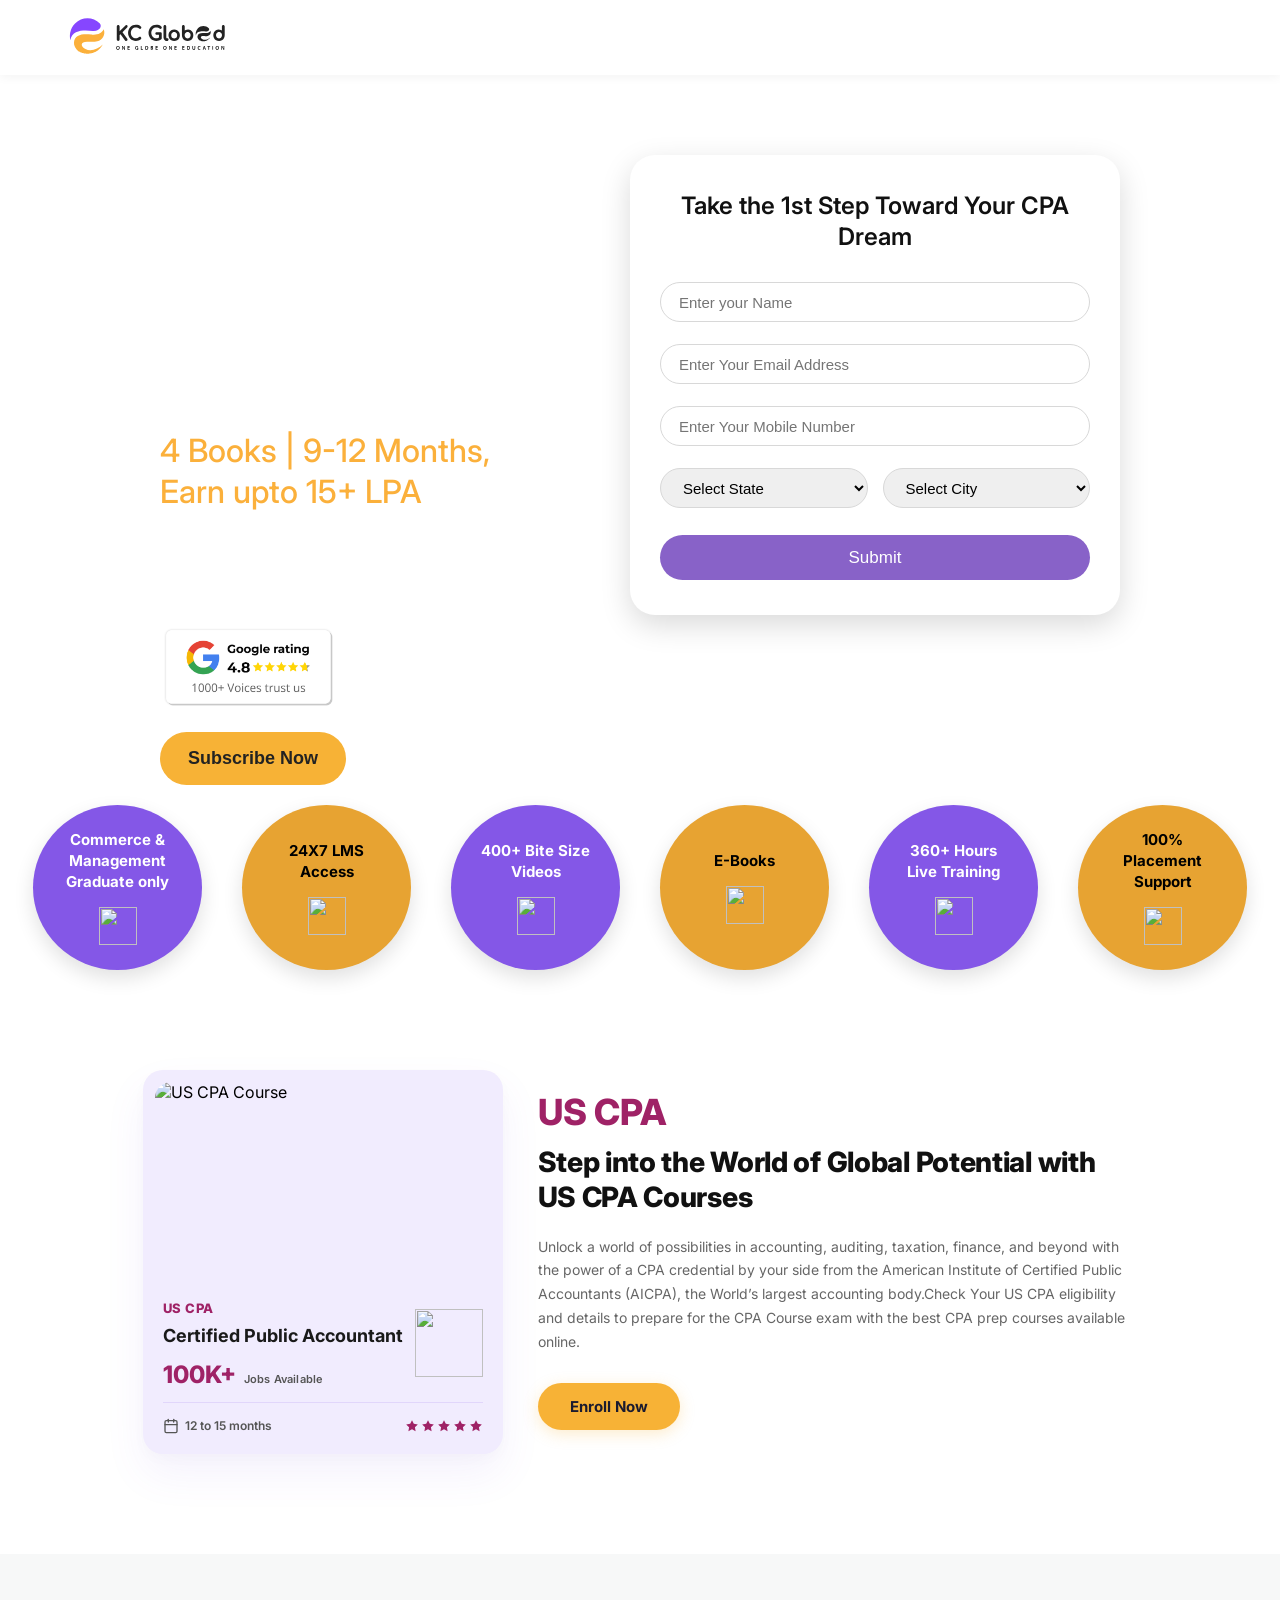
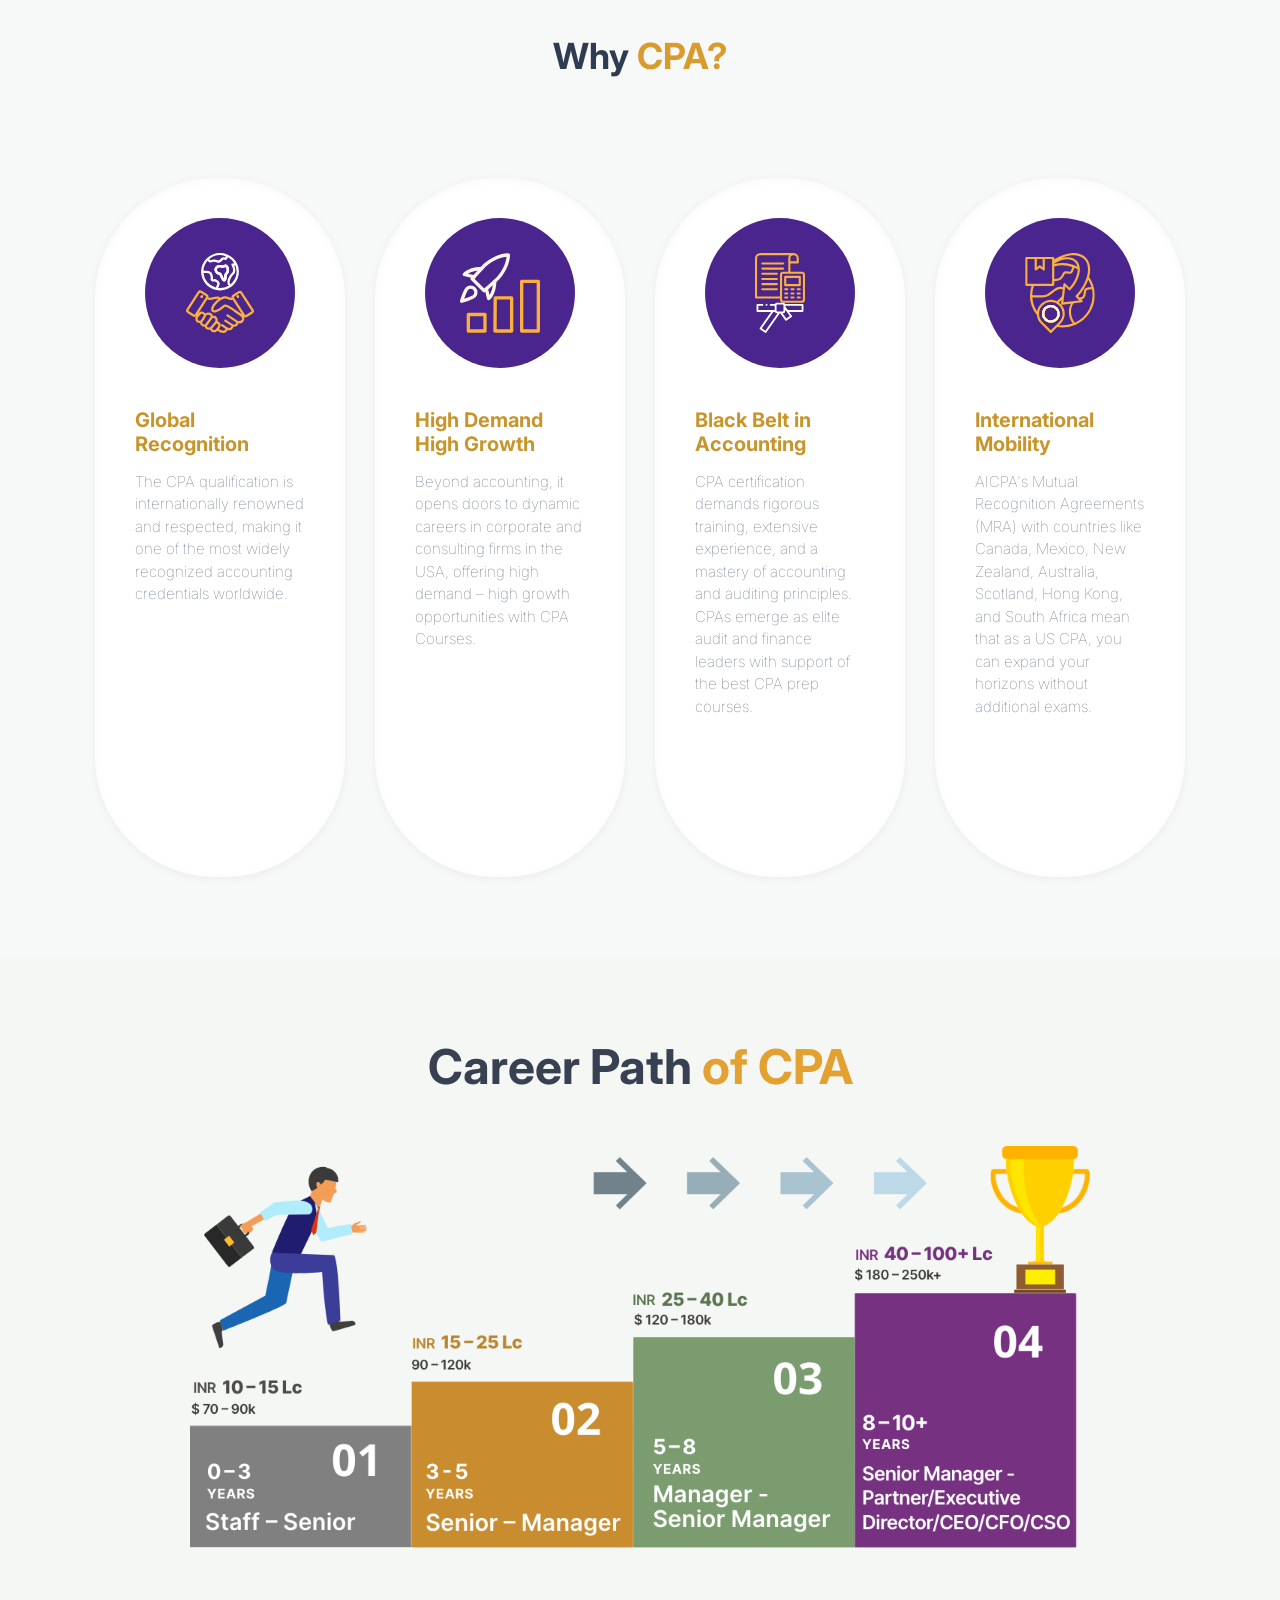
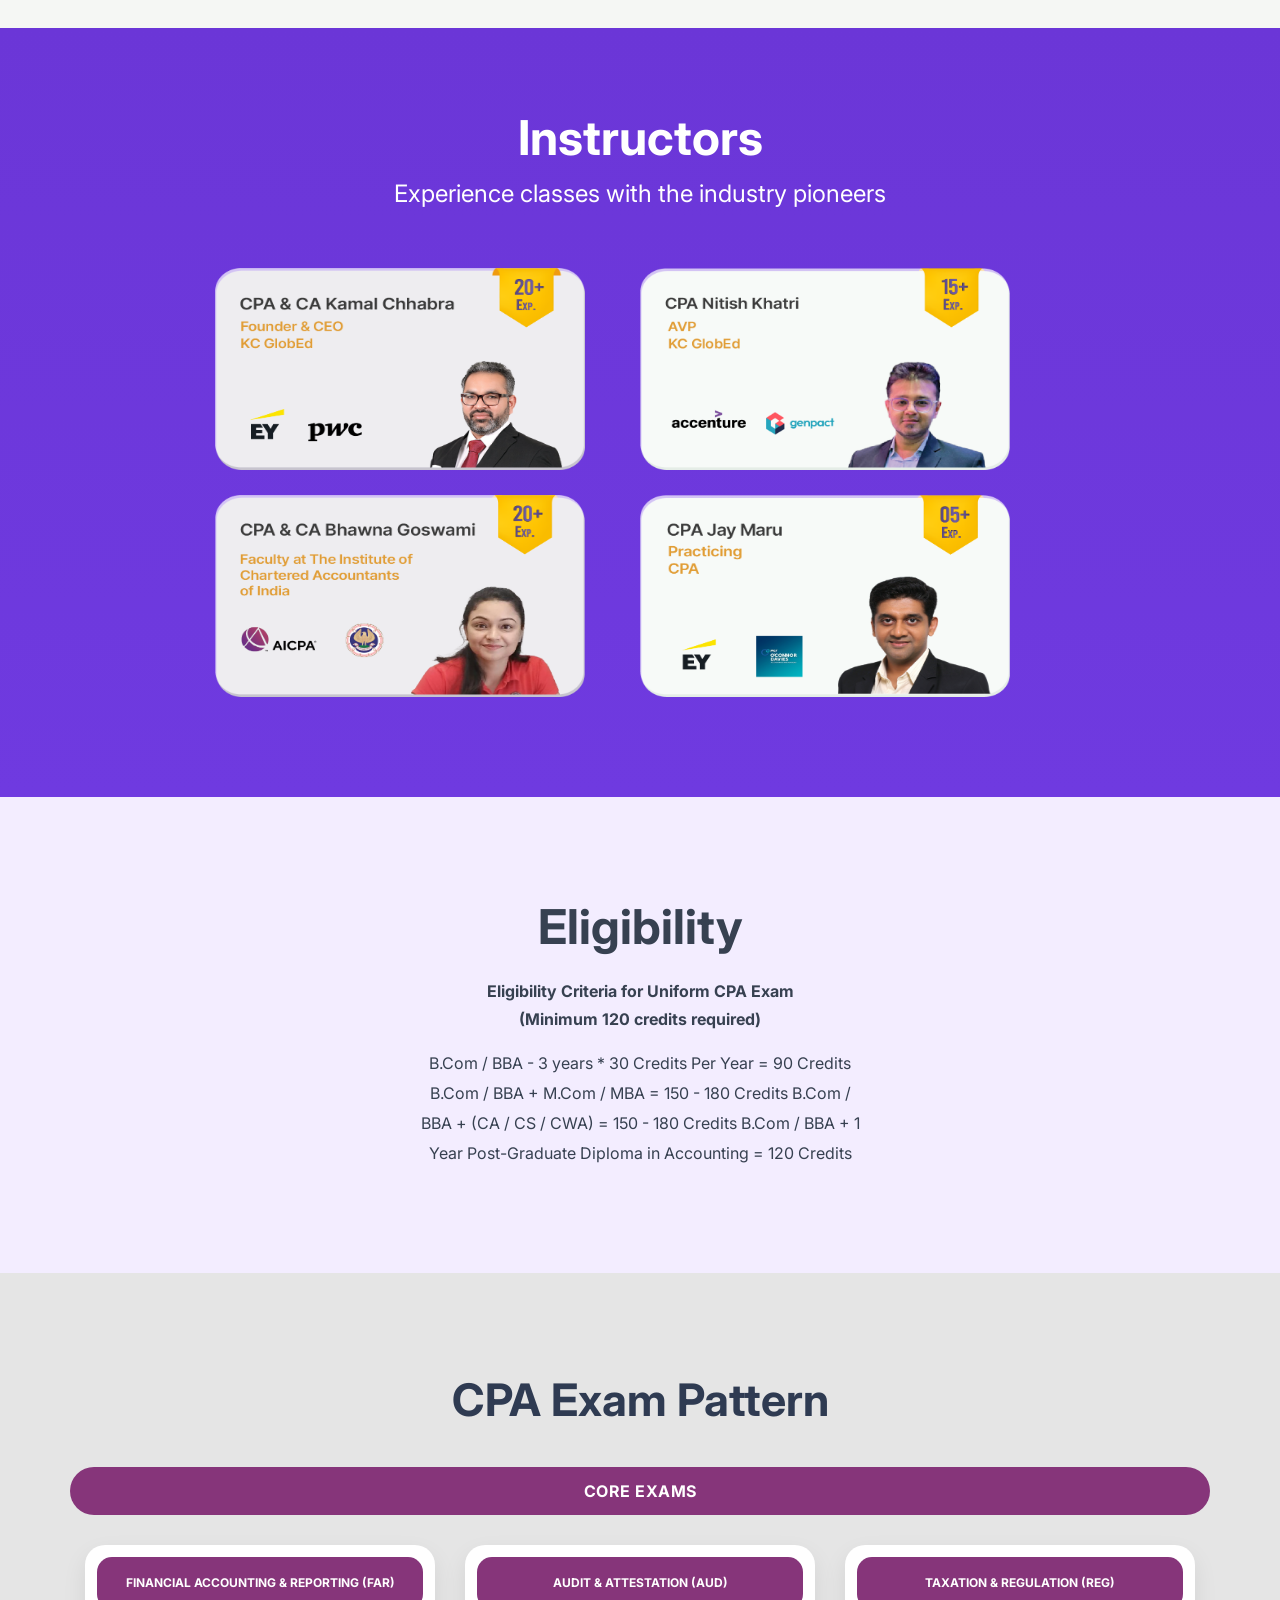
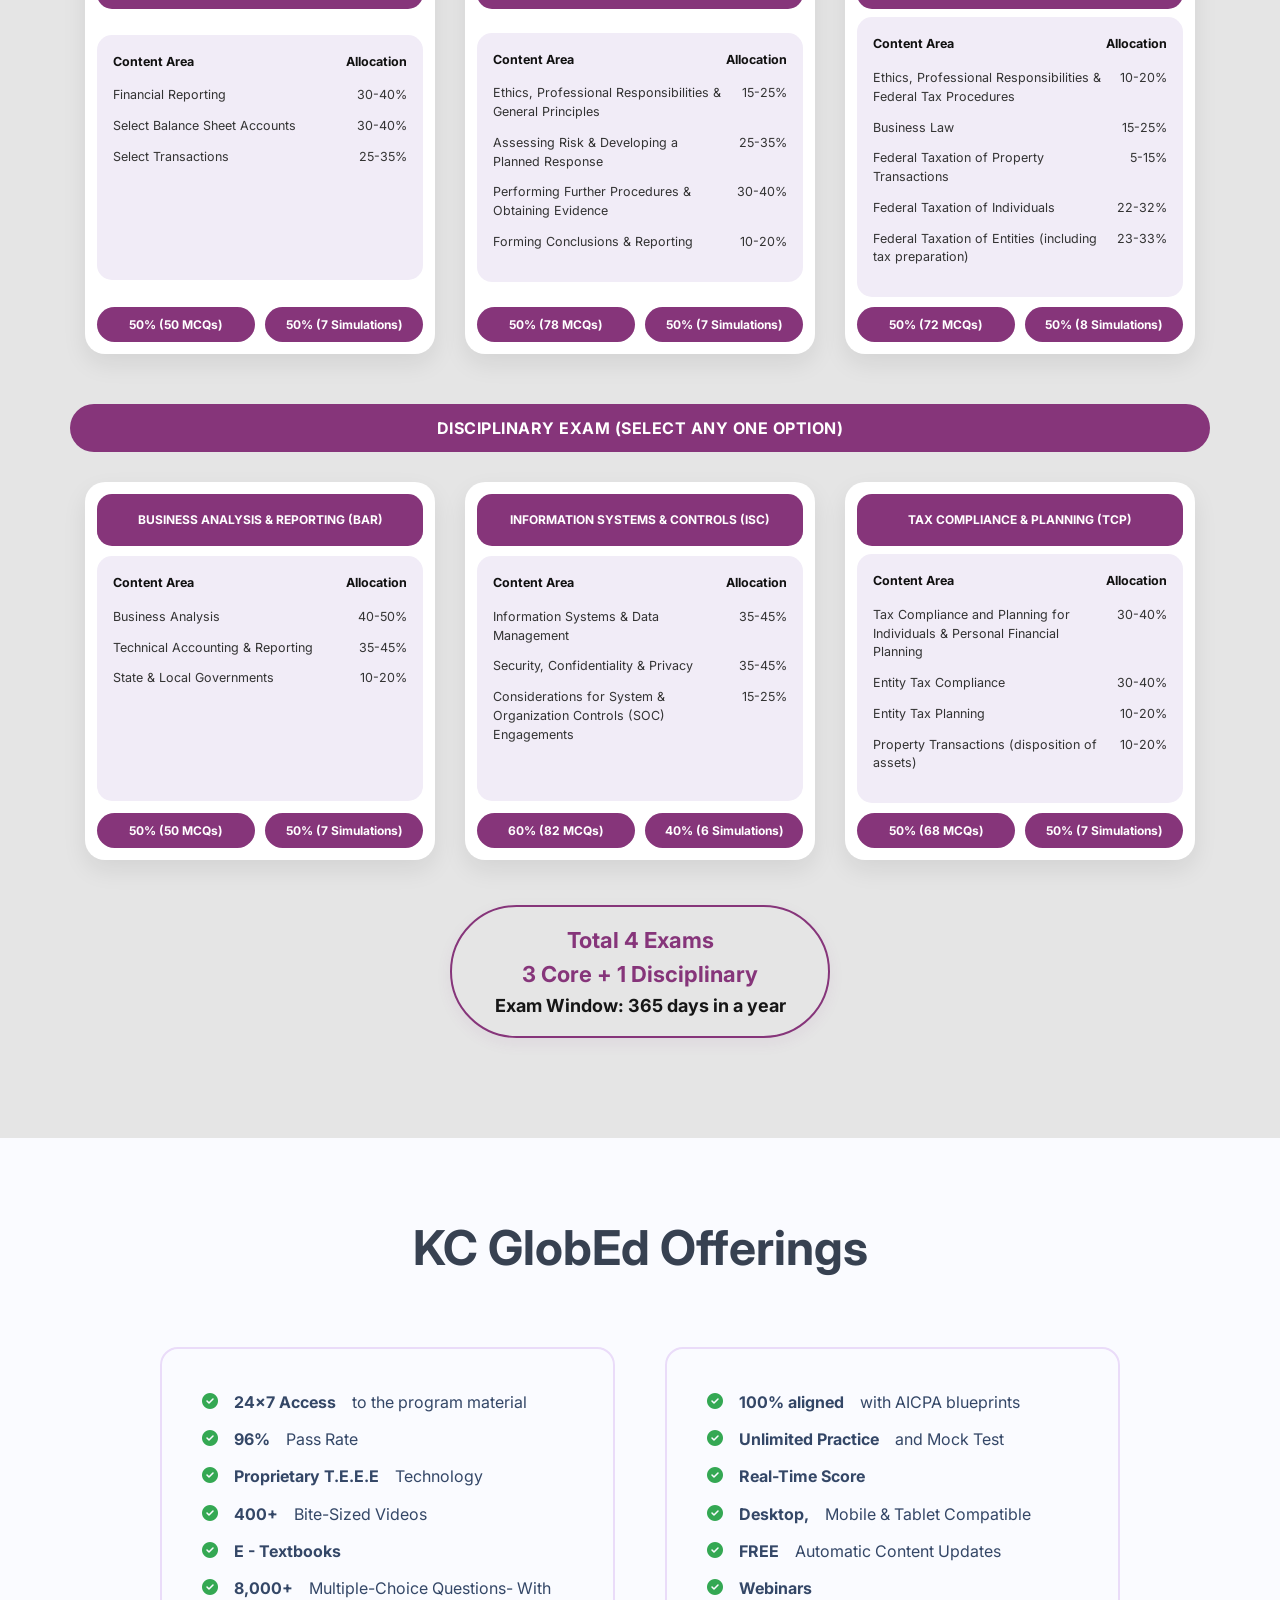
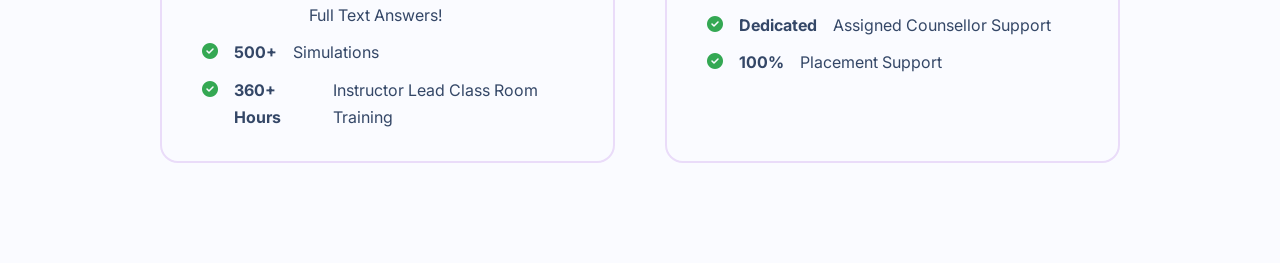
==== index.html @ be45c4c1 "update the payment gateway" ====
<!DOCTYPE html>
<html lang="en">

<head>
    <meta charset="UTF-8">
    <meta name="viewport" content="width=device-width, initial-scale=1.0">
    <title>CPA KC GlobEd</title>
    <link rel="stylesheet" href="style.css">
    <link rel="icon" href="/images/logo.png" sizes="16x16 32x32 48x48" type="image/x-icon" />
    <link rel="stylesheet" href="https://cdnjs.cloudflare.com/ajax/libs/font-awesome/6.5.1/css/all.min.css">
    <!-- Razorpay SDK -->
    <script src="https://checkout.razorpay.com/v1/checkout.js"></script>
    <script src="https://code.iconify.design/iconify-icon/1.0.8/iconify-icon.min.js"></script>

</head>


<body>

    <!-- Navbar Start -->
    <header class="navbar">
        <div class="container">

            <!-- Logo -->
            <div class="logo">
                <a href="/Home.html">
                <img src="images/logo_kcglobed.svg" alt="KC GlobEd Logo">
            </a>
            </div>

        </div>
    </header>
    <!-- Navbar End -->

    <!-- Hero Section -->
    <section class="hero">

        <div class="hero-overlay"></div>


        <div class="hero-container">

            <!-- Left Content -->
            <div class="hero-content">

                <h1>
                    Certified Public <br>
                    Accountant (US CPA)
                </h1>

                <h2>100% Placement Assistance</h2>

                <div class="highlight">
                    4 Books | 9-12 Months, Earn upto 15+ LPA
                </div>

                <p>
                    Jobs at Big 4 & Top MNCs in India. Route to work
                    in the US via CPA Course. CPA Salary $50,000
                    (₹40 lakhs+)
                </p>

                <img src="images/Google-Review.png" alt="google-review">

                <button class="subscribe-btn">
                    Subscribe Now
                </button>

            </div>

            <!-- Right Form -->
            <div class="hero-form">

                <h2>
                    Take the 1st Step Toward Your CPA Dream
                </h2>

                <form id="lead-form">

                    <input type="text" id="lead-name" placeholder="Enter your Name" required>

                    <input type="email" id="lead-email" placeholder="Enter Your Email Address" required>

                    <input type="tel" id="lead-phone" placeholder="Enter Your Mobile Number" required>

                    <div class="select-row">

                        <select class="select-state" id="lead-state" required>
                            <option value="">Select State</option>
                        </select>

                        <select class="select-city" id="lead-city" required>
                            <option value="">Select City</option>
                        </select>

                    </div>

                    <button type="submit">
                        Submit
                    </button>

                </form>

            </div>

        </div>

    </section>

    <section class="features-section">

        <div class="features-container">

            <div class="feature-card purple">
                <h3>Commerce & Management Graduate only</h3>
                <img src="https://storage.googleapis.com/static_files_backend/media/images/eligiblity_fJdL2uf.svg"
                    alt="">
            </div>

            <div class="feature-card yellow">
                <h3>24X7 LMS Access</h3>
                <img src="https://storage.googleapis.com/static_files_backend/media/images/access_I3z9CNv.svg" alt="">
            </div>

            <div class="feature-card purple">
                <h3>400+ Bite Size Videos</h3>
                <img src="	https://storage.googleapis.com/static_files_backend/media/images/videos_u2JRfHI.svg" alt="">
            </div>

            <div class="feature-card yellow">
                <h3>E-Books</h3>
                <img src="	https://storage.googleapis.com/static_files_backend/media/images/book_URipUVP.svg" alt="">
            </div>

            <div class="feature-card purple">
                <h3>360+ Hours Live Training</h3>
                <img src="https://storage.googleapis.com/static_files_backend/media/images/live_4eNevXX.svg" alt="">
            </div>

            <div class="feature-card yellow">
                <h3>100% Placement Support</h3>
                <img src="	https://storage.googleapis.com/static_files_backend/media/images/job_ahgewK6.svg" alt="">
            </div>

        </div>

    </section>

    <!-- CPA Course details section Start -->
    <section class="cpa-course-section">
        <div class="cpa-course-container">

            <!-- Left Card -->
            <div class="cpa-card">
                <div class="cpa-card-image">
                    <img src="https://storage.googleapis.com/static_files_backend/media/images/CPA_Image.jpg"
                        alt="US CPA Course">
                </div>
                <div class="cpa-card-body">
                    <div class="cpa-card-left-side">
                        <div class="cpa-card-badge">US CPA</div>
                        <h3 class="cpa-card-title">Certified Public Accountant</h3>

                        <div class="cpa-card-jobs-wrapper">
                            <div class="cpa-card-jobs">
                                <span class="cpa-jobs-count">100K+</span>
                                <span class="cpa-jobs-text">Jobs Available</span>
                            </div>

                        </div>
                    </div>
                    <div class="cpa-card-right-side">
                        <div class="cpa-certificate-badge">
                            <img src="https://storage.googleapis.com/static_files_backend/media/images/CPA_course_Image_T57uc5H.svg"
                                alt="">
                        </div>
                    </div>

                    <div class="cpa-card-footer">
                        <div class="cpa-card-duration">
                            <svg class="cpa-footer-icon" width="16" height="16" viewBox="0 0 24 24" fill="none"
                                stroke="currentColor" stroke-width="2" stroke-linecap="round" stroke-linejoin="round">
                                <rect x="3" y="4" width="18" height="18" rx="2" ry="2"></rect>
                                <line x1="16" y1="2" x2="16" y2="6"></line>
                                <line x1="8" y1="2" x2="8" y2="6"></line>
                                <line x1="3" y1="10" x2="21" y2="10"></line>
                            </svg>
                            <span>12 to 15 months</span>
                        </div>
                        <div class="cpa-card-rating">
                            <svg class="cpa-star-icon" viewBox="0 0 24 24" width="14" height="14" fill="#8457e7">
                                <polygon
                                    points="12 2 15.09 8.26 22 9.27 17 14.14 18.18 21.02 12 17.77 5.82 21.02 7 14.14 2 9.27 8.91 8.26 12 2" />
                            </svg>
                            <svg class="cpa-star-icon" viewBox="0 0 24 24" width="14" height="14" fill="#8457e7">
                                <polygon
                                    points="12 2 15.09 8.26 22 9.27 17 14.14 18.18 21.02 12 17.77 5.82 21.02 7 14.14 2 9.27 8.91 8.26 12 2" />
                            </svg>
                            <svg class="cpa-star-icon" viewBox="0 0 24 24" width="14" height="14" fill="#8457e7">
                                <polygon
                                    points="12 2 15.09 8.26 22 9.27 17 14.14 18.18 21.02 12 17.77 5.82 21.02 7 14.14 2 9.27 8.91 8.26 12 2" />
                            </svg>
                            <svg class="cpa-star-icon" viewBox="0 0 24 24" width="14" height="14" fill="#8457e7">
                                <polygon
                                    points="12 2 15.09 8.26 22 9.27 17 14.14 18.18 21.02 12 17.77 5.82 21.02 7 14.14 2 9.27 8.91 8.26 12 2" />
                            </svg>
                            <svg class="cpa-star-icon" viewBox="0 0 24 24" width="14" height="14" fill="#8457e7">
                                <polygon
                                    points="12 2 15.09 8.26 22 9.27 17 14.14 18.18 21.02 12 17.77 5.82 21.02 7 14.14 2 9.27 8.91 8.26 12 2" />
                            </svg>
                        </div>
                    </div>
                </div>
            </div>

            <!-- Right Content -->
            <div class="cpa-content">
                <div class="cpa-info-badge">US CPA</div>
                <h2 class="cpa-section-heading">Step into the World of Global Potential with US CPA Courses</h2>
                <p class="cpa-section-text">
                    Unlock a world of possibilities in accounting, auditing, taxation, finance, and beyond with the
                    power of a CPA credential by your side from the American Institute of Certified Public Accountants
                    (AICPA), the World’s largest accounting body.Check Your US CPA eligibility and details to prepare
                    for the CPA Course exam with the best CPA prep courses available online.
                </p>
                <a href="#" class="cpa-cta-button">Enroll Now</a>
            </div>

        </div>
    </section>
    <!-- CPA Course details section End -->


    <section class="why-cpa">

        <h2>Why <span>CPA?</span></h2>

        <div class="why-cpa-container">

            <div class="why-card">
                <div class="icon-circle">
                    <img src="./images/cap_1.svg"
                        alt="">
                </div>
                <div class="why-card-description">
                    <h3>Global Recognition</h3>
                    <p>
                        The CPA qualification is internationally renowned and respected, making it one of the most
                        widely
                        recognized accounting credentials worldwide.​
                    </p>
                </div>
            </div>

            <div class="why-card">
                <div class="icon-circle">
                    <img src="./images/cap_2.svg"
                        alt="">
                </div>
                <div class="why-card-description">
                    <h3>High Demand High Growth</h3>
                    <p style="font-weight: 100;">Beyond accounting, it opens doors to dynamic careers in corporate and
                        consulting firms in the
                        USA, offering high demand – high growth opportunities with CPA Courses.​</p>
                </div>
            </div>

            <div class="why-card">
                <div class="icon-circle">
                    <img src="./images/cap_3.svg"
                        alt="">
                </div>
                <div class="why-card-description">
                    <h3>Black Belt in Accounting</h3>

                    <p>CPA certification demands rigorous training, extensive experience, and a mastery of accounting
                        and
                        auditing principles. CPAs emerge as elite audit and finance leaders with support of the best CPA
                        prep courses.</p>
                </div>
            </div>

            <div class="why-card">
                <div class="icon-circle">
                    <img src="./images/cap_4.svg"
                        alt="">
                </div>
                <div class="why-card-description">
                    <h3>International Mobility</h3>

                    <p>AICPA's Mutual Recognition Agreements (MRA) with countries like Canada, Mexico, New Zealand,
                        Australia, Scotland, Hong Kong, and South Africa mean that as a US CPA, you can expand your
                        horizons
                        without additional exams.</p>
                </div>
            </div>
        </div>
    </section>


    <section class="career-section">

        <h2>
            Career Path <span>of CPA</span>
        </h2>

        <div class="career-image">
            <img src="./images/career_path.png"
                alt="Career Path of CPA">
        </div>

    </section>

    <section class="instructors-section">

        <div class="instructors-header">
            <h2>Instructors</h2>
            <p>Experience classes with the industry pioneers</p>
        </div>

        <div class="instructors-grid">

            <img src="./images/instructor_1.png" alt="Instructor 1">
            <img src="./images/instructor_2.png" alt="Instructor 2">
            <img src="./images/instructor_3.png" alt="Instructor 3">
            <img src="./images/instructor_4.png" alt="Instructor 4">

        </div>

    </section>

    <section class="eligibility-section">
        <div class="eligibility-container">
            <h2>Eligibility</h2>
            <h3>Eligibility Criteria for Uniform CPA Exam</h3>
            <h4>(Minimum 120 credits required)</h4>

            <div class="eligibility-content">
                <p>B.Com / BBA - 3 years * 30 Credits Per Year = 90 Credits</p>
                <p>B.Com / BBA + M.Com / MBA = 150 - 180 Credits B.Com /</p>
                <p>BBA + (CA / CS / CWA) = 150 - 180 Credits B.Com / BBA + 1</p>
                <p>Year Post-Graduate Diploma in Accounting = 120 Credits</p>
            </div>
        </div>
    </section>

    <section class="exam-pattern">

        <div>
            <h2>CPA Exam Pattern</h2>

            <div class="exam-heading">
                CORE EXAMS
            </div>

            <div class="exam-grid">

                <!-- Card 1 -->
                <div class="exam-card">
                    <div class="card-title">
                        FINANCIAL ACCOUNTING & REPORTING (FAR)
                    </div>

                    <div class="card-body">

                        <div class="row heading">
                            <span>Content Area</span>
                            <span>Allocation</span>
                        </div>

                        <div class="row">
                            <span>Financial Reporting</span>
                            <span>30-40%</span>
                        </div>

                        <div class="row">
                            <span>Select Balance Sheet Accounts</span>
                            <span>30-40%</span>
                        </div>

                        <div class="row">
                            <span>Select Transactions</span>
                            <span>25-35%</span>
                        </div>

                    </div>

                    <div class="card-footer">
                        <span>50% (50 MCQs)</span>
                        <span>50% (7 Simulations)</span>
                    </div>

                </div>

                <!-- Card 2 -->
                <div class="exam-card">
                    <div class="card-title">
                        AUDIT & ATTESTATION (AUD)
                    </div>

                    <div class="card-body">

                        <div class="row heading">
                            <span>Content Area</span>
                            <span>Allocation</span>
                        </div>

                        <div class="row">
                            <span>Ethics, Professional Responsibilities & General Principles</span>
                            <span>15-25%</span>
                        </div>

                        <div class="row">
                            <span>Assessing Risk & Developing a Planned Response</span>
                            <span>25-35%</span>
                        </div>

                        <div class="row">
                            <span>Performing Further Procedures & Obtaining Evidence</span>
                            <span>30-40%</span>
                        </div>

                        <div class="row">
                            <span>Forming Conclusions & Reporting</span>
                            <span>10-20%</span>
                        </div>

                    </div>

                    <div class="card-footer">
                        <span>50% (78 MCQs)</span>
                        <span>50% (7 Simulations)</span>
                    </div>
                </div>

                <!-- Card 3 -->
                <div class="exam-card">
                    <div class="card-title">
                        Taxation & Regulation (REG)
                    </div>

                    <div class="card-body">

                        <div class="row heading">
                            <span>Content Area</span>
                            <span>Allocation</span>
                        </div>

                        <div class="row">
                            <span>Ethics, Professional Responsibilities & Federal Tax Procedures</span>
                            <span>10-20%</span>
                        </div>

                        <div class="row">
                            <span>Business Law</span>
                            <span>15-25%</span>
                        </div>

                        <div class="row">
                            <span>Federal Taxation of Property Transactions</span>
                            <span>5-15%</span>
                        </div>

                        <div class="row">
                            <span>Federal Taxation of Individuals</span>
                            <span>22-32%</span>
                        </div>

                        <div class="row">
                            <span>Federal Taxation of Entities (including tax preparation)</span>
                            <span>23-33%</span>
                        </div>

                    </div>

                    <div class="card-footer">
                        <span>50% (72 MCQs)</span>
                        <span>50% (8 Simulations)</span>
                    </div>
                </div>

            </div>

            <div class="exam-heading discipline">
                DISCIPLINARY EXAM (Select Any One Option)
            </div>

            <div class="exam-grid">

                <!-- Card 4 -->
                <div class="exam-card">
                    <div class="card-title">
                        Business Analysis & Reporting (BAR)
                    </div>

                    <div class="card-body">

                        <div class="row heading">
                            <span>Content Area</span>
                            <span>Allocation</span>
                        </div>

                        <div class="row">
                            <span>Business Analysis</span>
                            <span>40-50%</span>
                        </div>

                        <div class="row">
                            <span>Technical Accounting & Reporting</span>
                            <span>35-45%</span>
                        </div>

                        <div class="row">
                            <span>State & Local Governments</span>
                            <span>10-20%</span>
                        </div>

                    </div>

                    <div class="card-footer">
                        <span>50% (50 MCQs)</span>
                        <span>50% (7 Simulations)</span>
                    </div>
                </div>

                <!-- Card 5 -->
                <div class="exam-card">
                    <div class="card-title">
                        Information Systems & Controls (ISC)
                    </div>

                    <div class="card-body">

                        <div class="row heading">
                            <span>Content Area</span>
                            <span>Allocation</span>
                        </div>

                        <div class="row">
                            <span>Information Systems & Data Management</span>
                            <span>35-45%</span>
                        </div>

                        <div class="row">
                            <span>Security, Confidentiality & Privacy</span>
                            <span>35-45%</span>
                        </div>

                        <div class="row">
                            <span>Considerations for System & Organization Controls (SOC) Engagements</span>
                            <span>15-25%</span>
                        </div>

                    </div>

                    <div class="card-footer">
                        <span>60% (82 MCQs)</span>
                        <span>40% (6 Simulations)</span>
                    </div>
                </div>

                <!-- Card 6 -->
                <div class="exam-card">
                    <div class="card-title">
                        Tax Compliance & Planning (TCP)
                    </div>

                    <div class="card-body">

                        <div class="row heading">
                            <span>Content Area</span>
                            <span>Allocation</span>
                        </div>

                        <div class="row">
                            <span>Tax Compliance and Planning for Individuals & Personal Financial Planning</span>
                            <span>30-40%</span>
                        </div>

                        <div class="row">
                            <span>Entity Tax Compliance</span>
                            <span>30-40%</span>
                        </div>

                        <div class="row">
                            <span>Entity Tax Planning</span>
                            <span>10-20%</span>
                        </div>

                        <div class="row">
                            <span>Property Transactions (disposition of assets)</span>
                            <span>10-20%</span>
                        </div>

                    </div>

                    <div class="card-footer">
                        <span>50% (68 MCQs)</span>
                        <span>50% (7 Simulations)</span>
                    </div>
                </div>

            </div>

            <div class="exam-summary">
                <h3>Total 4 Exams</h3>
                <p>3 Core + 1 Disciplinary</p>
                <small>Exam Window: 365 days in a year</small>
            </div>
        </div>

    </section>

    <section class="offerings-section">

        <h2>KC GlobEd Offerings</h2>

        <div class="offerings-container">

            <!-- Left Box -->
            <div class="offerings-card">

                <ul>
                    <li><i class="fa-solid fa-circle-check"></i> <strong>24×7 Access</strong> to the program material
                    </li>

                    <li><i class="fa-solid fa-circle-check"></i> <strong>96%</strong> Pass Rate</li>

                    <li><i class="fa-solid fa-circle-check"></i> <strong>Proprietary T.E.E.E</strong> Technology</li>

                    <li><i class="fa-solid fa-circle-check"></i> <strong>400+</strong> Bite-Sized Videos</li>

                    <li><i class="fa-solid fa-circle-check"></i> <strong>E - Textbooks</strong></li>

                    <li><i class="fa-solid fa-circle-check"></i> <strong>8,000+</strong> Multiple-Choice Questions- With
                        Full Text Answers!</li>

                    <li><i class="fa-solid fa-circle-check"></i> <strong>500+</strong> Simulations</li>

                    <li><i class="fa-solid fa-circle-check"></i> <strong>360+ Hours</strong> Instructor Lead Class Room
                        Training</li>
                </ul>

            </div>

            <!-- Right Box -->
            <div class="offerings-card">

                <ul>
                    <li><i class="fa-solid fa-circle-check"></i> <strong>100% aligned</strong> with AICPA blueprints
                    </li>

                    <li><i class="fa-solid fa-circle-check"></i> <strong>Unlimited Practice</strong> and Mock Test</li>

                    <li><i class="fa-solid fa-circle-check"></i> <strong>Real-Time Score</strong></li>

                    <li><i class="fa-solid fa-circle-check"></i> <strong>Desktop,</strong> Mobile & Tablet Compatible
                    </li>

                    <li><i class="fa-solid fa-circle-check"></i> <strong>FREE</strong> Automatic Content Updates</li>

                    <li><i class="fa-solid fa-circle-check"></i> <strong>Webinars</strong></li>

                    <li><i class="fa-solid fa-circle-check"></i> <strong>Dedicated</strong> Assigned Counsellor Support
                    </li>

                    <li><i class="fa-solid fa-circle-check"></i> <strong>100%</strong> Placement Support</li>
                </ul>

            </div>

        </div>

    </section>

    <!-- <footer class="footer">

        <div class="footer-container">
            <div class="footer-col company-info">

                <img src="images/logo_white.svg" alt="KC GlobEd" class="footer-logo">

                <div class="contact-item">
                    <strong>Gurugram</strong>
                    <p>
                        419-20, Vipul Plaza, 4th floor,<br>
                        Sector 54, Golf Course Road,<br>
                        Gurugram, Haryana<br>
                        122002
                    </p>
                </div>

                <div class="contact-item">
                    <p>📞 +91 97735 76111</p>
                </div>

                <div class="contact-item">
                    <p>📞 +91 96675 83222</p>
                </div>

                <div class="contact-item">
                    <p>✉ info@kcglobed.com</p>
                </div>

            </div>

            <div class="footer-col follow-us-col">
                <h3 class="social-heading-title">Follow Us On</h3>
                <div class="social-icons-container">
                    <a href="https://www.linkedin.com/company/kc-globed/" target="_blank" class="social-icon-box" aria-label="LinkedIn">
                        <i class="fa-brands fa-linkedin"></i>
                    </a>
                    <a href="https://www.instagram.com/kcglobed/" target="_blank" class="social-icon-box" aria-label="Instagram">
                        <i class="fa-brands fa-instagram"></i>
                    </a>
                    <a href="https://www.youtube.com/channel/UCW6spaUEQs_cyWl5Zu4P29A/featured?view_as=subscriber" target="_blank" class="social-icon-box" aria-label="YouTube">
                        <i class="fa-brands fa-youtube"></i>
                    </a>
                    <a href="https://x.com/KCGlobEd" target="_blank" class="social-icon-box" aria-label="X">
                        <i class="fa-brands fa-x-twitter"></i>
                    </a>
                    <a href="https://www.facebook.com/kcglobed/" target="_blank" class="social-icon-box" aria-label="Facebook">
                        <i class="fa-brands fa-facebook"></i>
                    </a>
                    <a href="https://in.pinterest.com/kcglobed/pins/" target="_blank" class="social-icon-box" aria-label="Pinterest">
                        <i class="fa-brands fa-pinterest"></i>
                    </a>
                </div>
            </div>

        </div>

        <div class="footer-bottom">

            <p>Copyright © 2026 KC GLOBED</p>

            <div class="footer-links">
                <a href="#">Return Policy</a>
                <a href="#">Privacy Policy</a>
                <a href="#">Terms & Conditions</a>
            </div>

        </div>

    </footer> -->

    <!-- Custom Loader Overlay -->
    <div id="custom-loader-overlay" class="custom-overlay">
        <div class="loader-container">
            <div class="spinner"></div>
            <p id="loader-message">Processing your request...</p>
        </div>
    </div>

    <!-- Custom Dialog Modal -->
    <div id="custom-dialog-overlay" class="custom-overlay">
        <div class="dialog-box">
            <div class="dialog-icon-container">
                <div id="dialog-icon" class="dialog-icon"></div>
            </div>
            <h3 id="dialog-title">Notification</h3>
            <p id="dialog-message">Details go here.</p>
            <button id="dialog-close-btn" class="dialog-btn">Close</button>
        </div>
    </div>

 <script src="script.js"></script>

</body>

</html>
---- style.css ----
@import url('https://fonts.googleapis.com/css2?family=Inter:wght@400;500;600;700;800&display=swap');

/* Reset */
* {
    margin: 0;
    padding: 0;
    box-sizing: border-box;
}

body {
    font-family: "Inter", sans-serif;
}

/* Navbar */
.navbar {
    position: sticky;
    top: 0;
    z-index: 1000;
    width: 100%;
    background: #fff;
    box-shadow: 0 2px 10px rgba(0, 0, 0, 0.05);
}

.container {
    width: 90%;
    max-width: 1200px;
    margin: auto;
    display: flex;
    align-items: center;
    justify-content: flex-start;
    gap: 50px;
    height: 75px;
}

.logo img {
    height: 45px;
    object-fit: contain;
}

.hamburger {
    display: none;
    flex-direction: column;
    justify-content: space-between;
    width: 30px;
    height: 21px;
    background: transparent;
    border: none;
    cursor: pointer;
    padding: 0;
    z-index: 1010;
}

.hamburger .bar {
    width: 100%;
    height: 3px;
    background-color: #333;
    border-radius: 2px;
    transition: all 0.3s ease;
}

.nav-links {
    display: flex;
    list-style: none;
    gap: 32px;
}

.nav-links a {
    text-decoration: none;
    color: #2b2b2b;
    font-size: 16px;
    font-weight: 500;
    transition: .3s;
}


/* =========================
   HERO SECTION
========================= */

.hero {
    position: relative;
    min-height: 730px;
    background: url("./images/hero.png");
    background-size: cover;
    background-position: center;
    padding: 80px 0 120px;
    overflow: hidden;
}

.hero-container {
    width: 75%;
    max-width: 1200px;
    margin: 0px auto;
    display: flex;
    /* justify-content: space-between; */
    /* align-items: center; */
    gap: 100px;
}

/* =========================
   LEFT CONTENT
========================= */

.hero-content {
    flex: 1;
    color: white;
    max-width: 1200px;
}

.hero-content h1 {
    font-size: 42px;
    font-weight: 700;
    line-height: 1.15;
    margin-bottom: 20px;
}

.hero-content h2 {
    font-size: 36px;
    font-weight: 700;
    margin-bottom: 22px;
}

.highlight {
    color: #FBB03B;
    font-family: Inter;
    font-weight: 500;
    font-size: 32px;
    margin-top: 20px;
    line-height: 41.13px;
}

.hero-content p {
    margin-top: 20px;
    font-size: 16px;
    line-height: 30.08px;
}

.hero-content img {
    width: 180px;
    display: block;
    margin-bottom: 20px;
}

/* =========================
   GOOGLE CARD
========================= */

.rating-card {
    max-width: 180px;
}


/* =========================
   BUTTON
========================= */

.subscribe-btn {
    background: #f7b236;
    color: #222;
    border: none;
    padding: 16px 28px;
    border-radius: 40px;
    font-size: 18px;
    font-weight: 600;
    cursor: pointer;
}

/* =========================
   FORM CARD
========================= */

.hero-form {
    width: 490px;
    max-height: 460px;
    background: #fff;
    border-radius: 25px;
    padding: 35px 30px;
    box-shadow: 0 10px 30px rgba(0, 0, 0, 0.15);
}

.hero-form h2 {
    text-align: center;
    color: #111;
    font-size: 1.5rem;
    font-weight: 600;
    line-height: 1.3;
    margin-bottom: 30px;
}

.hero-form form {
    display: flex;
    flex-direction: column;
    gap: 22px;
}

.hero-form input,
.hero-form select {
    width: 100%;
    height: 40px;
    border: 1px solid #d8d8d8;
    border-radius: 30px;
    padding: 0 18px;
    font-size: 15px;
    outline: none;
}

.hero-form input:focus,
.hero-form select:focus {
    border-color: #8a63c7;
}

.select-row {
    display: flex;
    gap: 15px;
}

.hero-form button {
    height: 45px;
    border: none;
    border-radius: 30px;
    background: #8862c8;
    color: white;
    font-size: 17px;
    font-weight: 500;
    cursor: pointer;
    margin-top: 5px;
}

/* =========================
   RESPONSIVE
========================= */

@media (max-width: 1100px) {

    .hero-container {
        flex-direction: column;
    }

    .hero-form {
        width: 100%;
    }

    .hero-content h1 {
        font-size: 45px;
    }

    .hero-content h2 {
        font-size: 32px;
    }

    .hero-features {
        display: none;
    }
}

.features-section {
    position: relative;
    z-index: 100;

    margin-top: -100px;
    /* Moves circles upward */

    background: transparent;
    /* Important */
}

.features-container {
    width: 85%;
    max-width: 1500px;

    margin: 0 auto;

    display: flex;
    justify-content: center;
    align-items: center;
    gap: 40px;

    position: relative;
    z-index: 101;
}

.feature-card {
    width: 169px;
    height: 165px;

    border-radius: 50%;

    display: flex;
    flex-direction: column;
    justify-content: center;
    align-items: center;

    text-align: center;

    box-shadow: 0 8px 20px rgba(0, 0, 0, 0.12);

    flex-shrink: 0;
}

.feature-card h3 {
    font-size: 15px;
    line-height: 1.4;
    font-weight: 700;

    margin-bottom: 15px;
    padding: 0 25px;
}

.feature-card img {
    width: 38px;
    height: 38px;
    object-fit: contain;
}

.purple {
    background: #8457e7;
    color: #fff;
}

.yellow {
    background: #e7a332;
    color: #000;
}

/* ==========================================
   US CPA DETAILS SECTION (cpa-course-section)
   ========================================== */

.cpa-course-section {
    background-color: #fff;
    padding: 100px 0;
    font-family: 'Inter', sans-serif;
    overflow: hidden;
}

.cpa-course-container {
    width: 100%;
    max-width: 1300px;
    margin: 0 auto;
    display: flex;
    align-items: center;
    justify-content: center;
    gap: 35px;
}

/* CPA Card Styling */
.cpa-card {
    width: 360px;
    background-color: #F1ECFE;
    /* Elegant soft lavender card background */
    border-radius: 20px;
    padding: 12px;
    box-shadow: 0 20px 40px rgba(132, 87, 231, 0.08), 0 5px 15px rgba(0, 0, 0, 0.02);
    flex-shrink: 0;
    transition: transform 0.3s ease, box-shadow 0.3s ease;
}

.cpa-card:hover {
    transform: translateY(-5px);
    box-shadow: 0 25px 50px rgba(132, 87, 231, 0.12), 0 8px 20px rgba(0, 0, 0, 0.04);
}

.cpa-card-image {
    width: 100%;
    height: 200px;
    border-radius: 16px;
    overflow: hidden;
}

.cpa-card-image img {
    width: 100%;
    height: 100%;
    object-fit: cover;
    display: block;
}

.cpa-card-body {
    display: grid;
    grid-template-columns: 1fr auto;
    grid-template-areas:
        "left right"
        "footer footer";
    padding: 18px 8px 8px 8px;
    gap: 15px 0;
}

.cpa-card-left-side {
    grid-area: left;
    display: flex;
    flex-direction: column;
}

.cpa-card-right-side {
    grid-area: right;
    display: flex;
    align-items: center;
    justify-content: flex-end;
    padding-left: 10px;
}

.cpa-card-badge {
    font-size: 13px;
    font-weight: 800;
    color: #9F2266;
    /* Matching the seal/ribbon magenta color */
    letter-spacing: 0.5px;
    margin-bottom: 8px;
    text-transform: uppercase;
}

.cpa-card-title {
    font-size: 18px;
    font-weight: 700;
    color: #1a1a1a;
    line-height: 1.35;
    margin-bottom: 15px;
}

.cpa-card-jobs-wrapper {
    display: flex;
    align-items: flex-end;
}

.cpa-card-jobs {
    display: flex;
    align-items: baseline;
    gap: 8px;
}

.cpa-jobs-count {
    font-size: 24px;
    font-weight: 800;
    color: #9F2266;
    line-height: 1;
}

.cpa-jobs-text {
    font-size: 11px;
    font-weight: 600;
    color: #555555;
    letter-spacing: 0.2px;
}

.cpa-certificate-badge {
    display: flex;
    align-items: center;
    justify-content: center;
}

.cpa-certificate-badge img {
    width: 68px;
    height: 68px;
    object-fit: contain;
    display: block;
}

.cpa-card-footer {
    grid-area: footer;
    display: flex;
    justify-content: space-between;
    align-items: center;
    padding-top: 15px;
    border-top: 1px solid rgba(132, 87, 231, 0.15);
}

.cpa-card-duration {
    display: flex;
    align-items: center;
    gap: 6px;
    color: #555555;
    font-size: 12px;
    font-weight: 600;
}

.cpa-footer-icon {
    color: #555555;
    flex-shrink: 0;
}

.cpa-card-rating {
    display: flex;
    gap: 2px;
}

.cpa-star-icon {
    width: 14px;
    height: 14px;
    fill: #9F2266;
    /* Matching the stars to the main card accent color */
}

/* CPA Right Content Styling */
.cpa-content {
    flex: 1;
    max-width: 600px;
}

.cpa-info-badge {
    font-size: 36px;
    font-weight: 800;
    color: #9F2266;
    /* US CPA in rich wine red/magenta */
    line-height: 1.1;
    margin-bottom: 12px;
}

.cpa-section-heading {
    font-size: 28px;
    font-weight: 800;
    color: #111111;
    line-height: 1.25;
    margin-bottom: 20px;
    letter-spacing: -0.3px;
}

.cpa-section-text {
    font-size: 14px;
    color: #666666;
    line-height: 1.7;
    margin-bottom: 30px;
    font-weight: 400;
}

.cpa-cta-button {
    display: inline-block;
    background-color: #f7b236;
    /* Matching the main orange CTA buttons */
    color: #1b1b2f;
    font-weight: 700;
    font-size: 15px;
    text-decoration: none;
    padding: 14px 32px;
    border-radius: 30px;
    box-shadow: 0 4px 15px rgba(247, 178, 54, 0.25);
    transition: all 0.3s cubic-bezier(0.25, 0.8, 0.25, 1);
}

.cpa-cta-button:hover {
    background-color: #e59f20;
    transform: translateY(-2px);
    box-shadow: 0 6px 20px rgba(247, 178, 54, 0.4);
}

/* Responsive Design */
@media (max-width: 991px) {
    .cpa-course-section {
        padding: 60px 0;
    }

    .cpa-course-container {
        flex-direction: column;
        gap: 50px;
        text-align: left;
    }

    .cpa-content {
        max-width: 100%;
        display: flex;
        flex-direction: column;
        align-items: flex-start;
        margin: 0 27px;
    }

    .cpa-card {
        width: 100%;
        max-width: 380px;
        align-self: center;
    }
}

@media (max-width: 480px) {
    .cpa-info-badge {
        font-size: 30px;
    }

    .cpa-section-heading {
        font-size: 22px;
    }

    .cpa-card {
        width: 100%;
    }
}



/* WHY CPA SECTION */
.why-cpa {
    padding: 80px 0;
    background: #f7f8f8;
}

.why-cpa h2 {
    text-align: center;
    font-size: 2.25rem;
    font-weight: 700;
    color: #2f3b52;
    margin-bottom: 100px;
}

.why-cpa h2 span {
    color: #d89b2d;
}

.why-cpa-container {
    max-width: 1200px;
    margin: auto;

    display: flex;
    justify-content: center;
    gap: 30px;
    flex-wrap: wrap;
}

.why-card {
    width: 250px;
    min-height: 420px;
    background: #fff;
    display: flex;
    flex-direction: column;
    align-items: center;
    border-radius: 120px;
    /* padding: 110px 25px 40px; */
    position: relative;
    box-shadow:
        inset 0 2px 8px rgba(0, 0, 0, 0.03),
        0 2px 10px rgba(0, 0, 0, 0.05);
}

.icon-circle {
    width: 150px;
    height: 150px;
    border-radius: 50%;
    background: #4a258d;
    display: flex;
    justify-content: center;
    align-items: center;
    flex-direction: column;
    margin: 40px 0;
}

.icon-circle img {
    height: 80px;
    object-fit: contain;
}

.why-card h3 {
    color: #c8952d;
    font-size: 1.25rem;
    font-weight: 700;
    margin-bottom: 15px;
    padding: 0 auto;
}


.why-card-description {
    padding: 0 40px;
    color: #555;
    padding-bottom: 4rem;
    font-size: 1.3rem;
    margin-bottom: 95px;
}

.why-card-description p {
    font-family: "Inter", sans-serif;
    font-size: 15px;
    font-weight: 100;
    line-height: 1.5;
    color: #4f5d75;
}


/* CAREER SECTION */
.career-section {
    background: #f5f7f4;
    padding: 80px 20px;
    text-align: center;
}

.career-section h2 {
    font-size: 3rem;
    font-weight: 700;
    color: #374151;
    margin-bottom: 50px;
}

.career-section h2 span {
    color: #e3a131;
}

.career-image {
    max-width: 900px;
    margin: 0 auto;
}

.career-image img {
    width: 100%;
    display: block;
}

/* INSTRUCTORS SECTION */
.instructors-section {
    background: linear-gradient(180deg,
            #6b36d7 0%,
            #6f3ae0 100%);

    padding: 80px 20px 100px;
}

.instructors-header {
    text-align: center;
    margin-bottom: 60px;
}

.instructors-header h2 {
    color: #fff;
    font-size: 3rem;
    font-weight: 700;
    margin-bottom: 12px;
}

.instructors-header p {
    color: #fff;
    font-size: 1.5rem;
    font-weight: 400;
}

.instructors-grid {
    max-width: 850px;
    margin: 0 auto;
    display: grid;
    grid-template-columns: repeat(2, 1fr);
    column-gap: 0px;
    row-gap: 25px;
}

.instructors-grid img {
    width: 370px;
    height: 202px;
    display: block;
    border-radius: 20px;
    transition: 0.3s ease;
}


/* ELIGIBILITY SECTION */
.eligibility-section {
    background: #f3edff;
    padding: 100px 20px;
}

.eligibility-container {
    max-width: 900px;
    margin: 0 auto;
    text-align: center;
}

.eligibility-container h2 {
    font-size: 3rem;
    font-weight: 700;
    color: #374151;
    margin-bottom: 25px;
}

.eligibility-container h3 {
    font-size: 1rem;
    font-weight: 700;
    color: #374151;
    margin-bottom: 8px;
}

.eligibility-container h4 {
    font-size: 1rem;
    font-weight: 700;
    color: #374151;
    margin-bottom: 24px;
}

.eligibility-content p {
    font-size: 1rem;
    color: #374151;
    margin-bottom: 10px;
}


/* EXAM PATTERN */
.exam-pattern {
    padding: 100px 0;
    background: #E5E5E5;
    text-align: center;
    font-family: 'Inter', sans-serif;
}

.exam-pattern h2 {
    font-size: 2.8rem;
    color: #2f3b52;
    margin-bottom: 40px;
    font-weight: 700;
}

.exam-heading {
    width: 90%;
    max-width: 1140px;
    margin: 0 auto 30px;
    background: #86357a;
    color: white;
    padding: 14px;
    border-radius: 30px;
    font-size: 16px;
    font-weight: 700;
    letter-spacing: 0.5px;
    text-transform: uppercase;
}

.discipline {
    margin-top: 50px;
}

.exam-grid {
    width: 90%;
    max-width: 1140px;
    margin: auto;
    display: flex;
    justify-content: center;
    gap: 30px;
    flex-wrap: wrap;
}

.exam-card {
    width: 350px;
    background: white;
    border-radius: 20px;
    padding: 12px;
    box-shadow: 0 10px 25px rgba(0, 0, 0, 0.08);
    display: flex;
    flex-direction: column;
    justify-content: space-between;
    transition: transform 0.3s ease, box-shadow 0.3s ease;
}


.card-title {
    background: #86357a;
    color: white;
    padding: 15px 12px;
    border-radius: 15px;
    font-size: 12px;
    font-weight: 700;
    min-height: 52px;
    display: flex;
    align-items: center;
    justify-content: center;
    line-height: 1.35;
    text-transform: uppercase;
}

.card-body {
    background: #f1ecf7;
    margin-top: 8px;
    padding: 18px 16px;
    border-radius: 15px;
    min-height: 245px;
    display: flex;
    flex-direction: column;
    justify-content: flex-start;
}

.row {
    display: flex;
    justify-content: space-between;
    text-align: left;
    font-size: 12.5px;
    line-height: 1.5;
    margin-bottom: 12px;
    color: #333;
}

.row span:first-child {
    padding-right: 15px;
}

.row span:last-child {
    white-space: nowrap;
    flex-shrink: 0;
    text-align: right;
}

.row.heading {
    font-weight: 700;
    margin-bottom: 15px;
    color: #111;
}

.card-footer {
    display: flex;
    justify-content: space-between;
    gap: 10px;
    margin-top: 10px;
}

.card-footer span {
    flex: 1;
    background: #86357a;
    color: white;
    padding: 10px 6px;
    border-radius: 25px;
    font-size: 12px;
    font-weight: 700;
    text-align: center;
}

.exam-summary {
    width: 380px;
    margin: 45px auto 0;
    border: 2px solid #86357a;
    border-radius: 70px;
    padding: 20px 24px;
    background: transparent;
    box-shadow: 0 5px 15px rgba(142, 58, 143, 0.08);
}

.exam-summary h3 {
    color: #86357a;
    font-size: 22px;
    font-weight: 700;
}

.exam-summary p {
    color: #86357a;
    font-weight: 700;
    font-size: 22px;
    margin: 8px 0;
}

.exam-summary small {
    font-weight: 700;
    font-size: 18px;
    color: #161616;
    display: block;
    margin-top: 4px;
}

@media (max-width: 768px) {
    .exam-heading {
        font-size: 14px;
        width: 95%;
    }

    .exam-card {
        width: 100%;
        max-width: 340px;
    }

    .exam-summary {
        width: 95%;
        max-width: 360px;
        border-radius: 40px;
        padding: 15px;
    }
}


/* OFFEREING SECTION  */
.offerings-section {
    padding: 80px 0 100px;
    background: #FAFBFF;
}

.offerings-section h2 {
    text-align: center;
    font-size: 3rem;
    font-weight: 700;
    color: #374151;
    margin-bottom: 70px;
}

.offerings-container {
    width: 75%;
    max-width: 1450px;
    margin: 0 auto;
    display: flex;
    justify-content: center;
    gap: 50px;
}

.offerings-card {
    flex: 1;
    border: 2px solid #eadcf9;
    border-radius: 18px;
    padding: 40px 40px 20px;
    background: transparent;
}

.offerings-card ul {
    list-style: none;
}

.offerings-card li {
    display: flex;
    align-items: flex-start;
    gap: 16px;
    font-size: 1rem;
    line-height: 1.7;
    color: #344767;
    margin-bottom: 10px;
}

.offerings-card li strong {
    font-weight: 700;
}

.offerings-card i {
    color: #34a853;
    font-size: 16px;
    margin-top: 4px;
    flex-shrink: 0;
}

/* Responsive */

@media (max-width: 992px) {

    .offerings-container {
        flex-direction: column;
        width: 90%;
    }

    .offerings-section h2 {
        font-size: 42px;
    }

    .offerings-card {
        padding: 30px;
    }
}



/* FOOTER SECTION CSS */
.footer {
    background: #35245b;
    color: #fff;
    padding-top: 60px;
}

.footer-container {
    width: 70%;
    max-width: 1300px;
    margin: auto;
    display: flex;
    justify-content: space-between;
    gap: 60px;
}

.footer-logo {
    width: 160px;
    margin-bottom: 25px;
}

.contact-item {
    margin-bottom: 22px;
}

.contact-item strong {
    display: block;
    margin-bottom: 8px;
}

.contact-item p {
    line-height: 1.6;
    font-size: 14px;
}

.footer-col h3 {
    font-weight: 600;
    font-size: 1.125rem;
    line-height: 1.75rem;
}

.footer-col ul {
    list-style: none;
}

.footer-col ul li {
    margin-bottom: 14px;
}

.footer-col ul li a {
    text-decoration: none;
    color: #fff;
    font-size: 14px;
}

.newsletter {
    margin-top: 15px;
}

.newsletter input {
    width: 100%;
    height: 45px;
    border: none;
    border-radius: 4px;
    padding: 0 15px;
}

.newsletter button {
    margin-top: 10px;
    background: #f5ae32;
    border: none;
    color: #fff;
    padding: 12px 22px;
    border-radius: 4px;
    cursor: pointer;
}

.social-heading {
    margin-top: 35px;
}

.social-icons {
    display: flex;
    flex-wrap: wrap;
    gap: 12px;
}

.social-icons a {
    color: white;
    text-decoration: none;
    font-size: 14px;
}

.footer-bottom {
    width: 70%;
    max-width: 1300px;
    margin: 60px auto 0;

    padding: 20px 0;
    border-top: 1px solid rgba(255, 255, 255, 0.3);

    display: flex;
    justify-content: space-between;
    align-items: center;
}

.footer-links {
    display: flex;
    gap: 25px;
}

.footer-links a {
    color: white;
    text-decoration: none;
    font-size: 13px;
}

/* ==========================================
   ADDITIONAL RESPONSIVENESS OVERRIDES
   ========================================== */

/* Tablet & Mobile (max-width: 1024px) */
@media (max-width: 1024px) {
    .hero-container {
        width: 90%;
        gap: 50px;
    }
}

/* Mobile Devices (max-width: 768px) */
@media (max-width: 768px) {

    /* Navbar styling */
    .container {
        justify-content: space-between;
        padding: 0 20px;
        height: 75px;
        position: relative;
    }

    .hamburger {
        display: flex;
    }

    /* Hamburger active animation */
    .hamburger.active .bar:nth-child(1) {
        transform: translateY(9px) rotate(45deg);
    }

    .hamburger.active .bar:nth-child(2) {
        opacity: 0;
    }

    .hamburger.active .bar:nth-child(3) {
        transform: translateY(-9px) rotate(-45deg);
    }

    .nav-menu {
        position: absolute;
        top: 75px;
        left: 0;
        width: 100%;
        background-color: #fff;
        box-shadow: 0 10px 15px rgba(0, 0, 0, 0.05);
        opacity: 0;
        visibility: hidden;
        transform: translateY(-10px);
        transition: all 0.3s ease;
        z-index: 999;
    }

    .nav-menu.active {
        opacity: 1;
        visibility: visible;
        transform: translateY(0);
    }

    .nav-links {
        display: flex;
        flex-direction: column;
        align-items: center;
        padding: 20px 0;
        gap: 15px;
        width: 100%;
    }

    .nav-links li {
        width: 100%;
        text-align: center;
    }

    .nav-links li a {
        display: block;
        padding: 10px 0;
        font-size: 16px;
        font-weight: 600;
        color: #333;
        width: 100%;
    }

    .nav-links li a:hover {
        background-color: #f1ecf7;
        color: #86357a;
    }

    /* Hero section */
    .hero {
        padding: 60px 0;
    }

    .hero-content h1 {
        font-size: 32px;
        text-align: center;
    }

    .hero-content h2 {
        font-size: 24px;
        text-align: center;
    }

    .highlight {
        font-size: 22px;
        line-height: 1.3;
        text-align: center;
    }

    .hero-content p {
        font-size: 14px;
        line-height: 1.6;
        text-align: center;
    }

    .hero-content img {
        margin: 20px auto;
    }

    .subscribe-btn {
        display: block;
        margin: 0 auto;
        font-size: 16px;
        padding: 12px 24px;
    }

    /* Features section wrapping */
    .features-section {
        margin-top: 0;
        padding: 40px 0;
    }

    .features-container {
        flex-wrap: wrap;
        justify-content: center;
        gap: 20px;
        width: 95%;
    }

    /* Why CPA section */
    .why-cpa h2 {
        font-size: 2rem;
        margin-bottom: 50px;
    }

    .why-card {
        min-height: auto;
        padding-bottom: 20px;
    }

    /* Career section */
    .career-section h2 {
        font-size: 2rem;
    }

    /* Instructors section */
    .instructors-header h2 {
        font-size: 2rem;
    }

    .instructors-header p {
        font-size: 1.1rem;
    }

    .instructors-grid {
        grid-template-columns: 1fr;
        justify-items: center;
        gap: 20px;
    }

    .instructors-grid img {
        width: 100%;
        max-width: 370px;
        height: auto;
    }

    /* Eligibility section */
    .eligibility-section {
        padding: 60px 15px;
    }

    .eligibility-container h2 {
        font-size: 2rem;
    }

    /* Footer adjustments */
    .footer-container {
        width: 70%;
        max-width: 1300px;
        /* margin: auto; */
        display: flex;
        justify-content: space-between;
        /* align-items: flex-start; */
    }

    .footer-col {
        display: flex;
        flex-direction: column;
        align-items: center;
    }

    .footer-logo {
        margin: 0 auto 25px;
    }

    .footer-bottom {
        flex-direction: column;
        gap: 15px;
        width: 90%;
        margin-top: 40px;
        text-align: center;
    }

    .footer-links {
        justify-content: center;
        flex-wrap: wrap;
    }
}

/* Small Screen Mobile Devices (max-width: 480px) */
@media (max-width: 480px) {
    .hero-container {
        width: 95%;
    }

    .hero-content h1 {
        font-size: 28px;
    }

    .hero-content h2 {
        font-size: 20px;
    }

    .highlight {
        font-size: 18px;
    }

    .hero-form {
        padding: 25px 15px;
    }

    .hero-form h2 {
        font-size: 1.25rem;
        margin-bottom: 20px;
    }

    .select-row {
        flex-direction: column;
        gap: 15px;
    }

    /* Why CPA cards details */
    .why-card-description {
        padding: 0 20px;
        font-size: 1.1rem;
        margin-bottom: 20px;
        padding-bottom: 10px;
    }

    /* Offerings cards */
    .offerings-card {
        padding: 25px 15px;
    }

    /* Exam summary styling */
    .exam-summary {
        width: 100%;
        max-width: 320px;
        padding: 15px 20px;
    }

    .exam-summary h3 {
        font-size: 18px;
    }

    .exam-summary p {
        font-size: 16px;
    }

    .exam-summary small {
        font-size: 14px;
    }
}

/* Very Small Mobile Screens (max-width: 360px) */
@media (max-width: 360px) {
    .hero-content h1 {
        font-size: 24px;
    }

    .hero-content h2 {
        font-size: 18px;
    }

    .highlight {
        font-size: 16px;
    }

    .cpa-card {
        padding: 10px 8px;
    }

    .cpa-card-footer {
        flex-direction: column;
        align-items: center;
        gap: 8px;
    }

    .exam-card {
        padding: 8px;
    }

    .card-footer span {
        font-size: 10px;
        padding: 8px 4px;
    }
}

/* ==========================================
   SOCIAL MEDIA FOOTER BOX
   ========================================== */
.follow-us-col {
    display: flex;
    flex-direction: column;
    gap: 20px;
    padding-top: 15px;
}

.social-heading-title {
    color: #ffffff;
    font-size: 22px;
    font-weight: 700;
    margin-bottom: 5px;
    font-family: "Inter", sans-serif;
}

.social-icons-container {
    display: flex;
    align-items: center;
    gap: 18px;
}

.social-icon-box {
    color: #ffffff;
    font-size: 32px;
    text-decoration: none;
    transition: transform 0.2s ease, opacity 0.2s ease;
    display: inline-flex;
    align-items: center;
    justify-content: center;
}

.social-icon-box:hover {
    transform: scale(1.15);
    opacity: 0.9;
}

@media (max-width: 768px) {
    .follow-us-col {
        padding-top: 0;
        align-items: center;
    }
}

/* Custom Loader & Dialog Styles */
.custom-overlay {
    position: fixed;
    top: 0;
    left: 0;
    width: 100vw;
    height: 100vh;
    background: rgba(0, 0, 0, 0.65);
    backdrop-filter: blur(4px);
    display: none;
    justify-content: center;
    align-items: center;
    z-index: 10000;
    opacity: 0;
    transition: opacity 0.25s ease;
}

.custom-overlay.active {
    display: flex;
    opacity: 1;
}

.loader-container {
    background: #fff;
    padding: 35px 45px;
    border-radius: 20px;
    box-shadow: 0 10px 40px rgba(132, 87, 231, 0.18);
    display: flex;
    flex-direction: column;
    align-items: center;
    gap: 20px;
    max-width: 320px;
    text-align: center;
}

.spinner {
    width: 50px;
    height: 50px;
    border: 5px solid #f3edff;
    border-top: 5px solid #8457e7;
    border-radius: 50%;
    animation: spin 1s linear infinite;
}

#loader-message {
    color: #333;
    font-size: 16px;
    font-weight: 600;
}

@keyframes spin {
    0% { transform: rotate(0deg); }
    100% { transform: rotate(360deg); }
}

.dialog-box {
    background: #fff;
    padding: 35px 30px;
    border-radius: 24px;
    box-shadow: 0 20px 50px rgba(0, 0, 0, 0.25);
    display: flex;
    flex-direction: column;
    align-items: center;
    width: 90%;
    max-width: 400px;
    text-align: center;
    transform: scale(0.85);
    transition: transform 0.25s cubic-bezier(0.175, 0.885, 0.32, 1.275);
}

.custom-overlay.active .dialog-box {
    transform: scale(1);
}

.dialog-icon-container {
    margin-bottom: 20px;
}

.dialog-icon {
    width: 65px;
    height: 65px;
    border-radius: 50%;
    display: flex;
    align-items: center;
    justify-content: center;
    font-size: 32px;
    font-weight: bold;
}

.dialog-icon.success-icon {
    background: #e6f7ed;
    color: #26b467;
}

.dialog-icon.success-icon::before {
    content: "✓";
}

.dialog-icon.error-icon {
    background: #fdf2f2;
    color: #f05252;
}

.dialog-icon.error-icon::before {
    content: "✗";
}

#dialog-title {
    font-size: 22px;
    font-weight: 700;
    color: #1a1a1a;
    margin-bottom: 12px;
}

#dialog-message {
    font-size: 15px;
    color: #555;
    line-height: 1.5;
    margin-bottom: 25px;
}

.dialog-btn {
    width: 100%;
    height: 48px;
    border: none;
    border-radius: 30px;
    background: #8457e7;
    color: #fff;
    font-size: 16px;
    font-weight: 600;
    cursor: pointer;
    transition: background 0.2s, transform 0.1s;
    box-shadow: 0 4px 12px rgba(132, 87, 231, 0.2);
}

.dialog-btn:hover {
    background: #7146ce;
}

.dialog-btn:active {
    transform: scale(0.98);
}
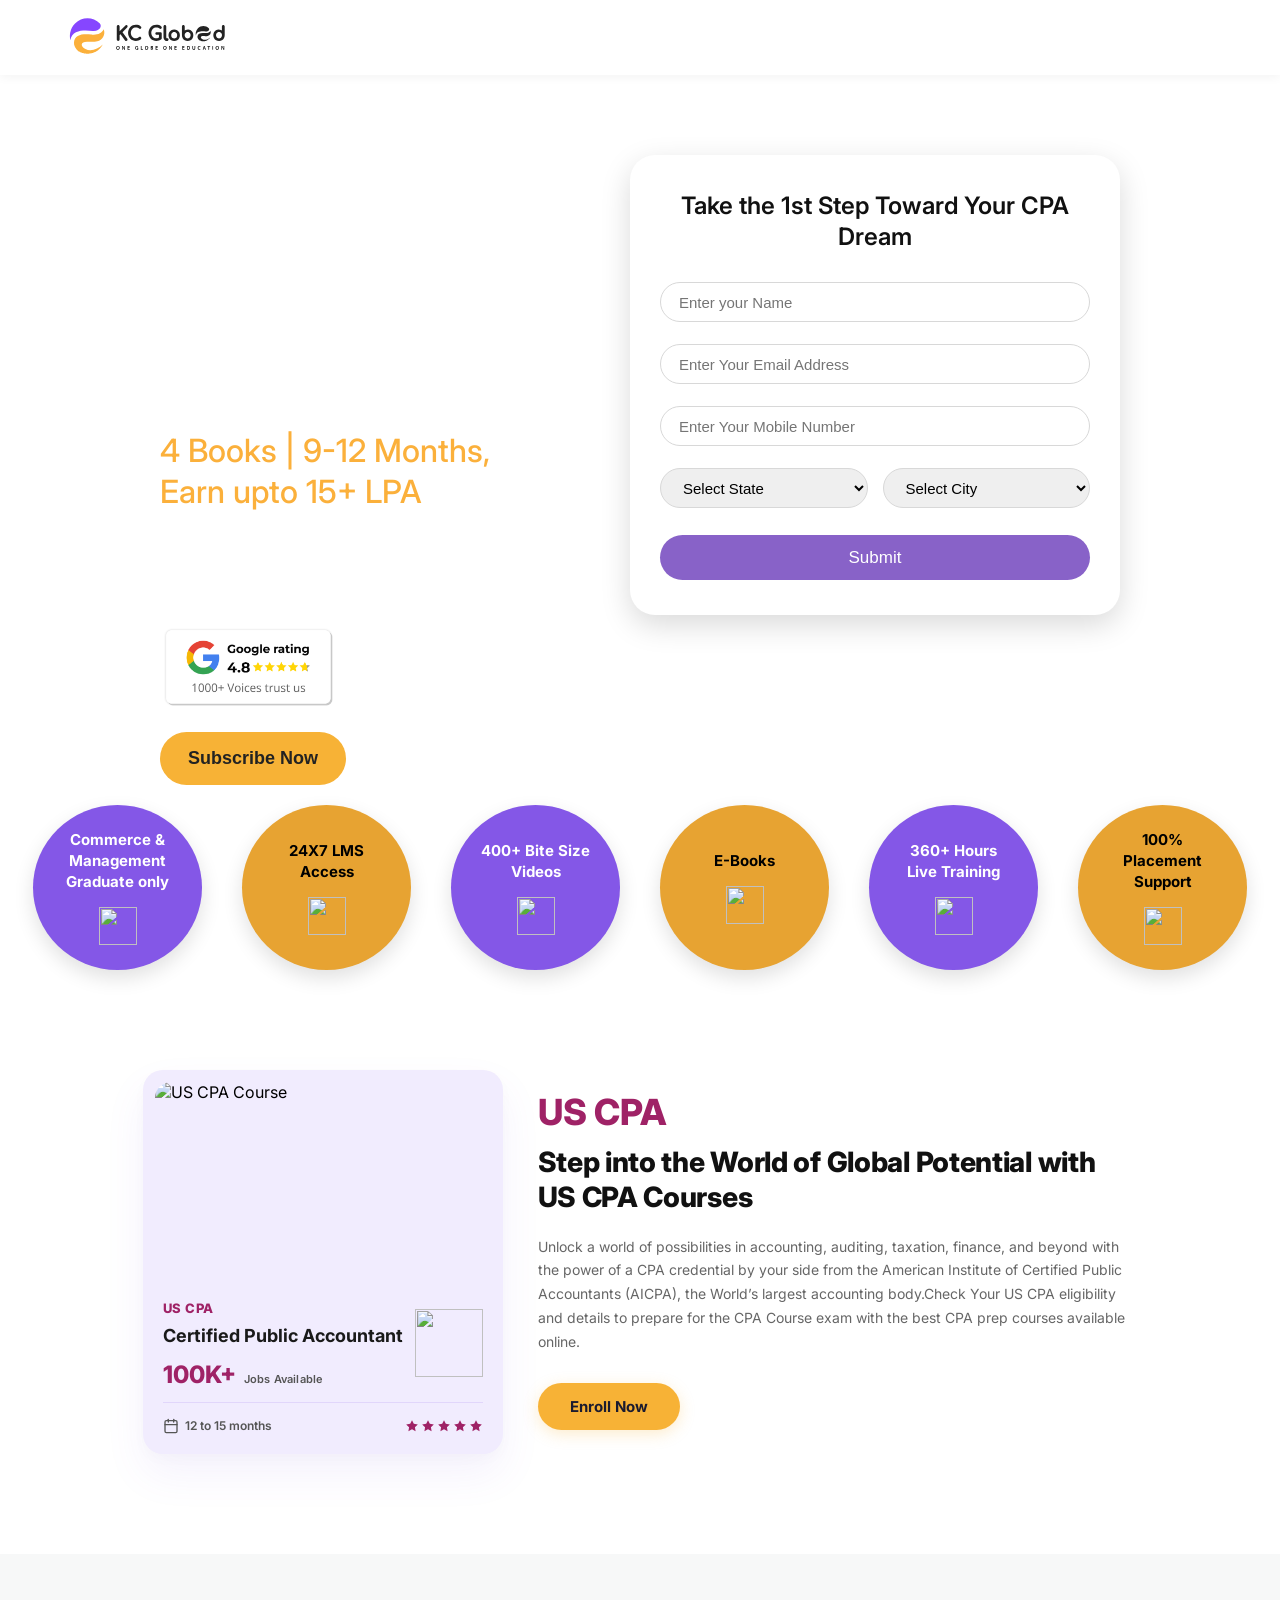
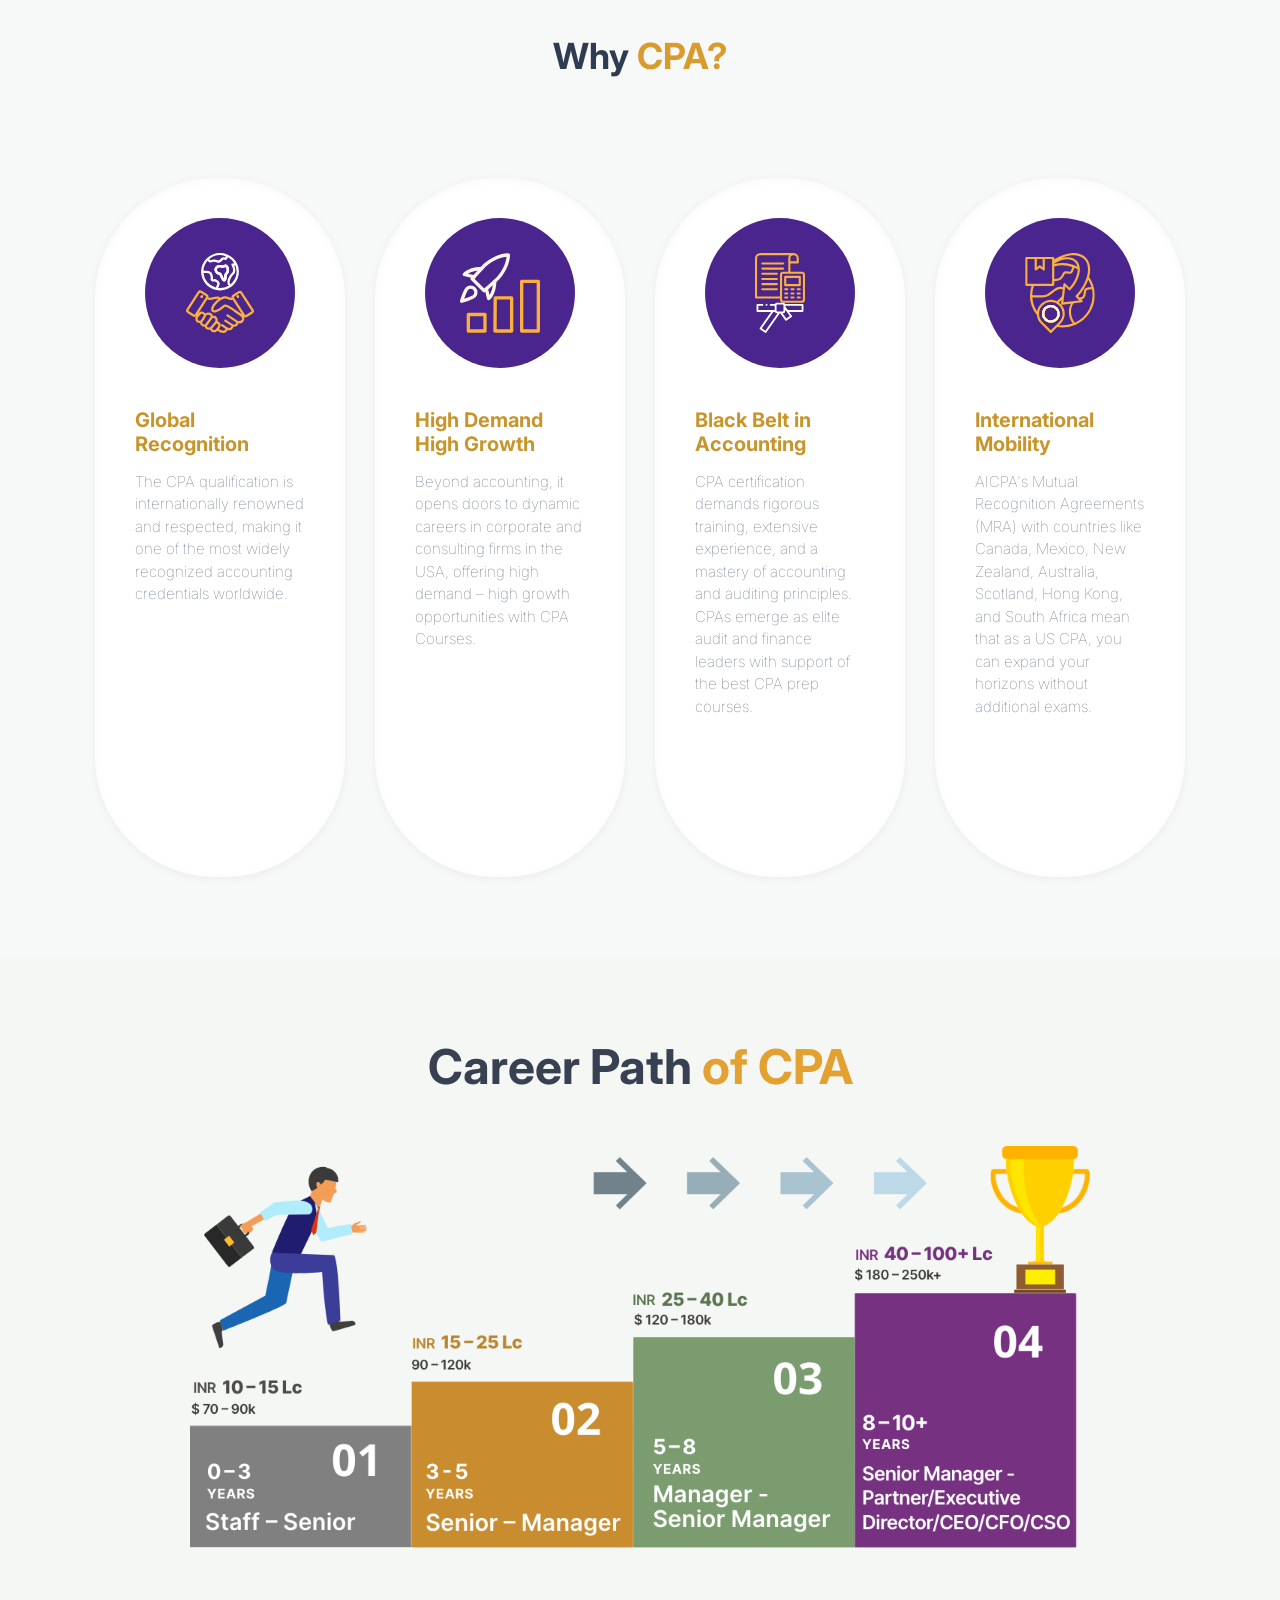
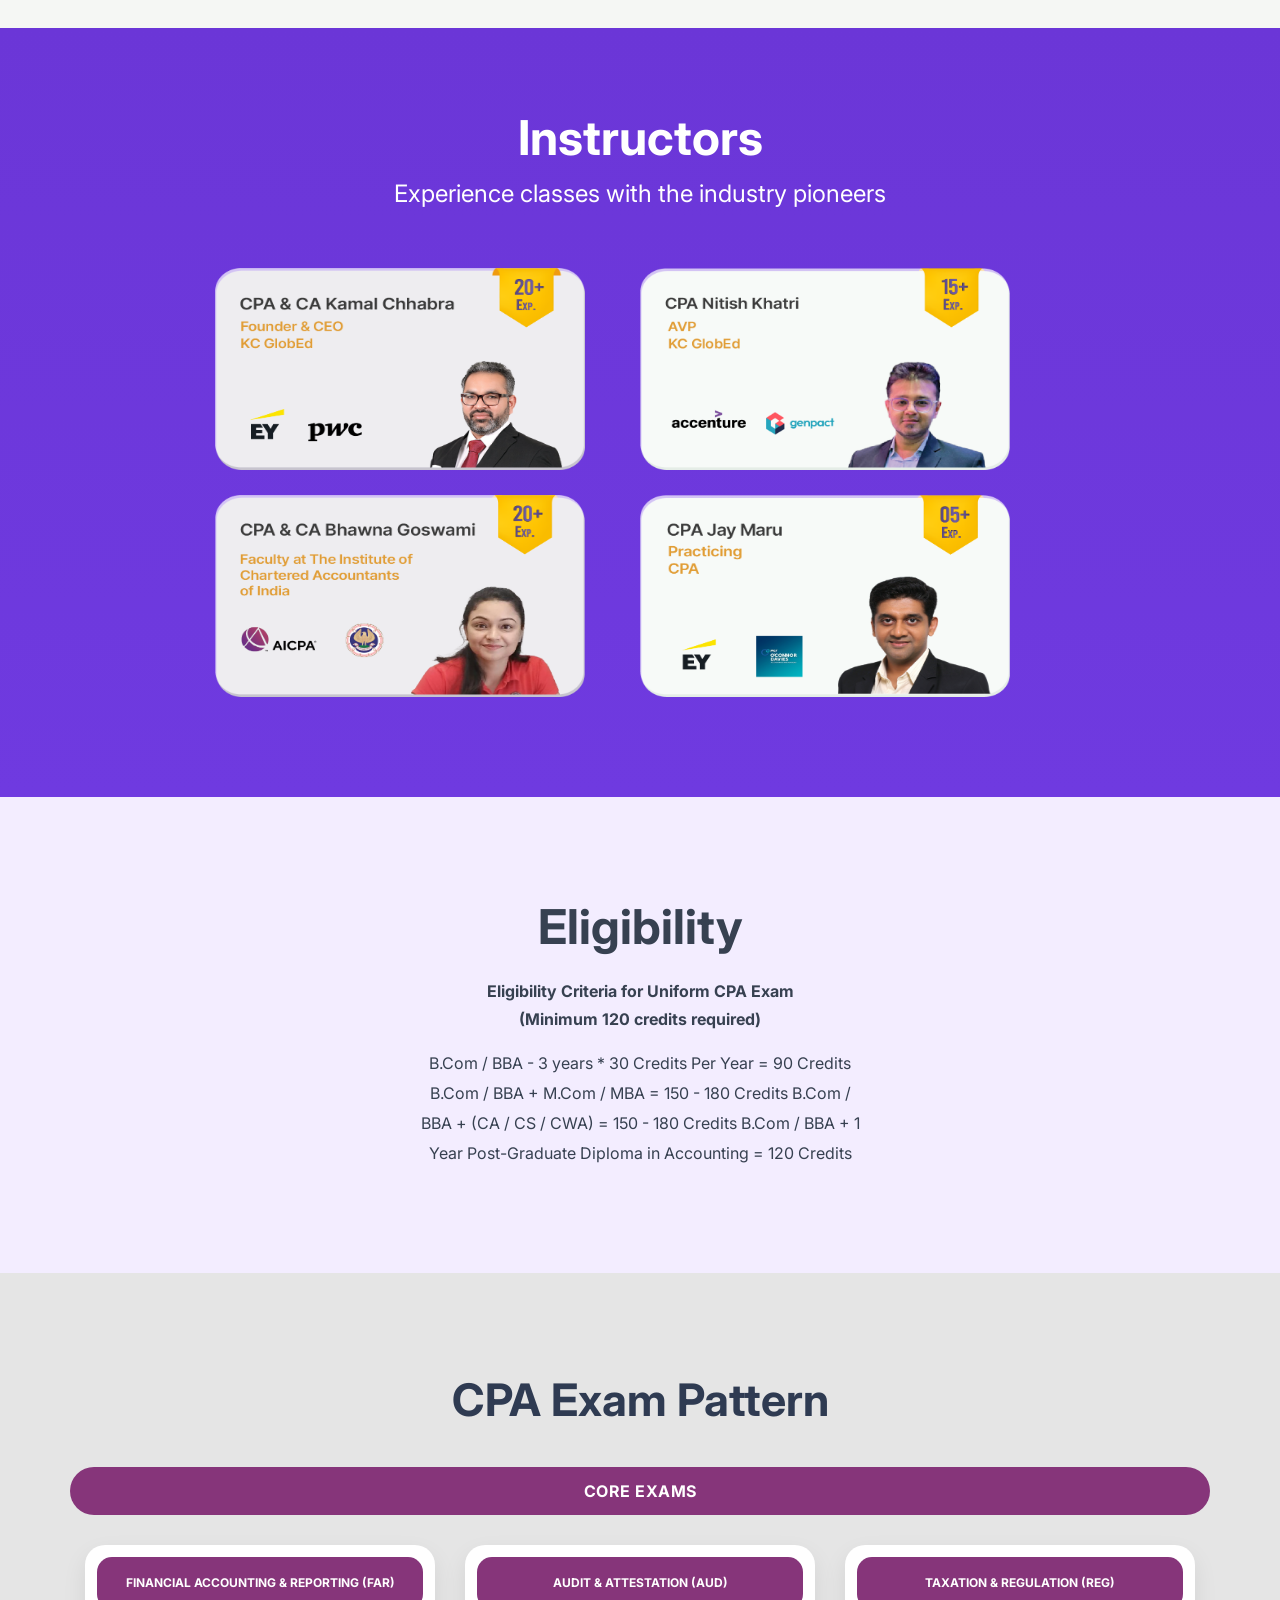
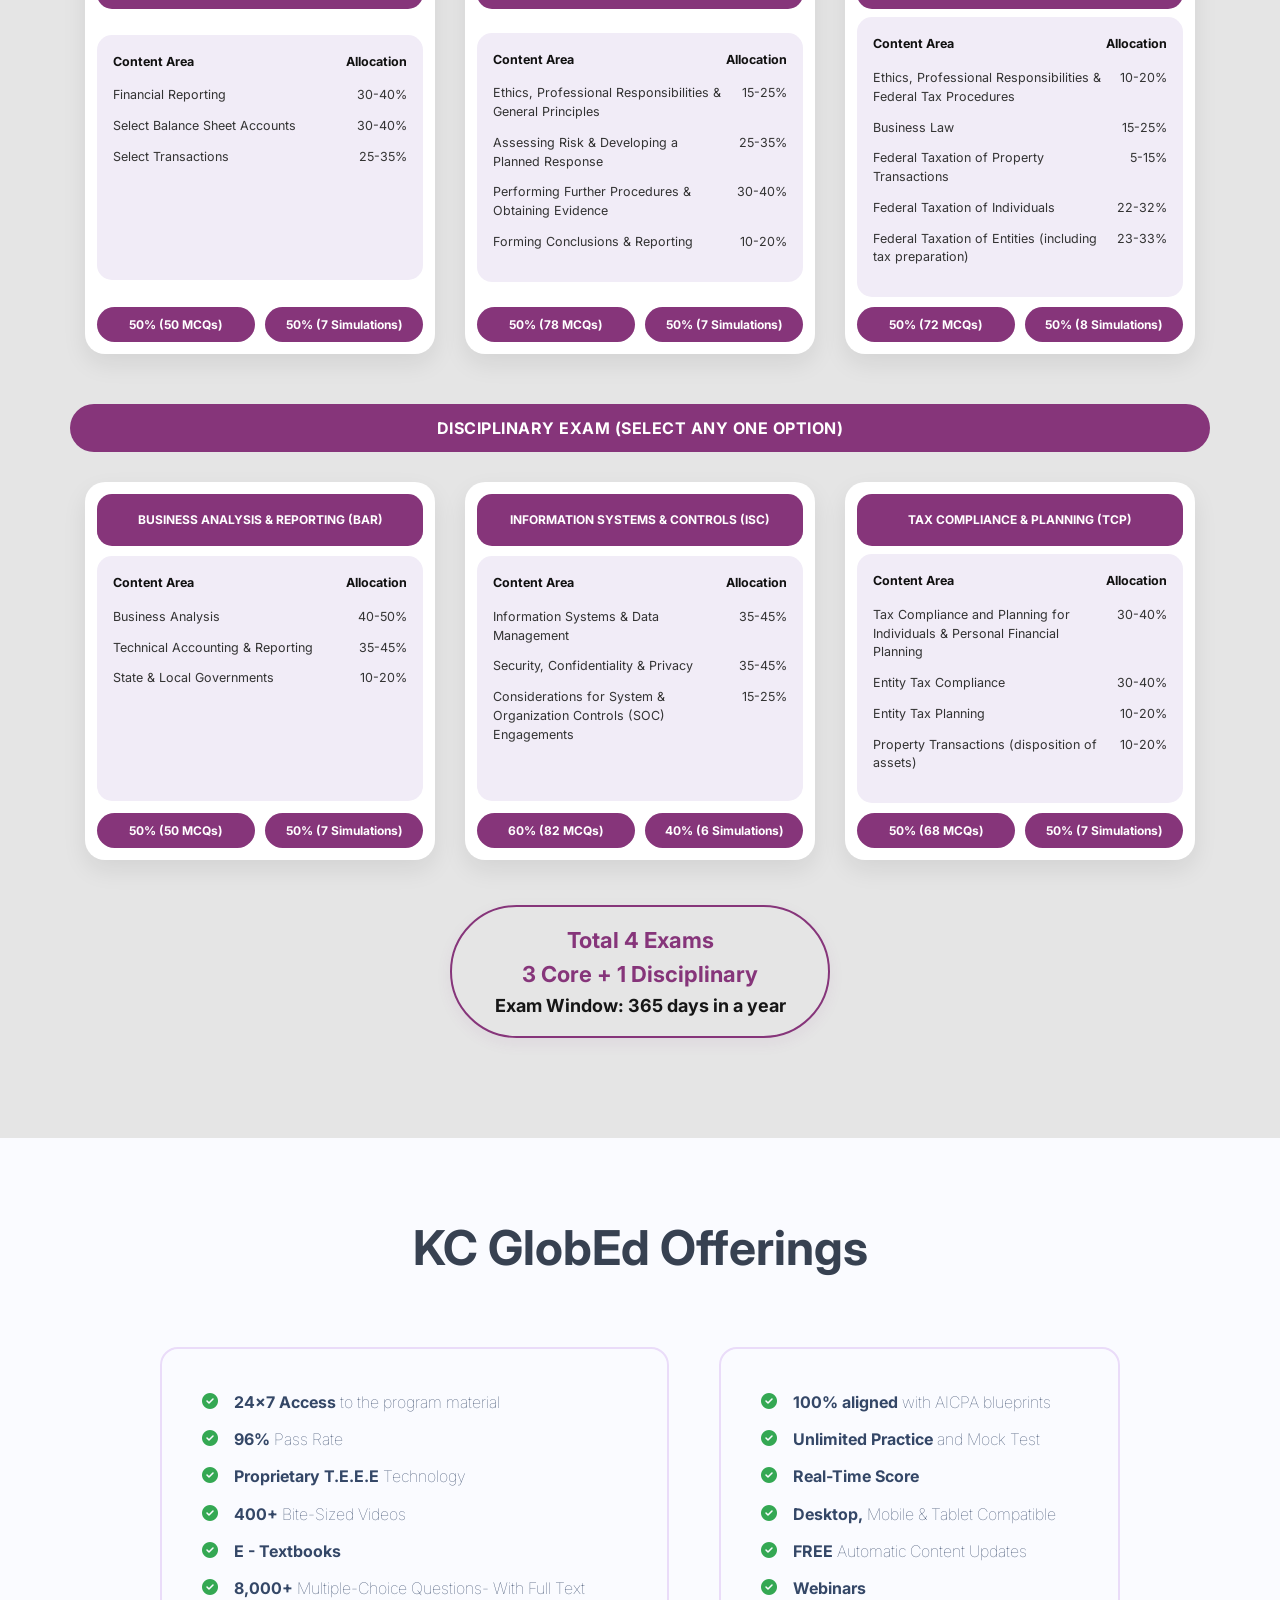
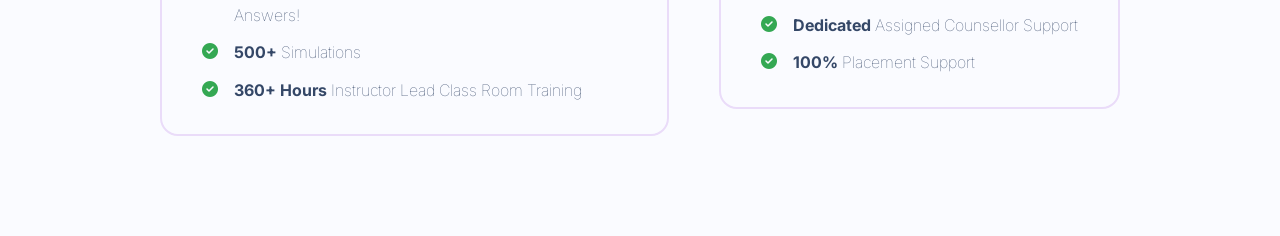
==== commit 808d2d47: "update" ====
--- a/index.html
+++ b/index.html
@@ -23,9 +23,9 @@
 
             <!-- Logo -->
             <div class="logo">
-                <a href="/Home.html">
-                <img src="images/logo_kcglobed.svg" alt="KC GlobEd Logo">
-            </a>
+                <a href="/">
+                    <img src="images/logo_kcglobed.svg" alt="KC GlobEd Logo">
+                </a>
             </div>
 
         </div>
@@ -33,7 +33,7 @@
     <!-- Navbar End -->
 
     <!-- Hero Section -->
-    <section class="hero">
+    <section class="hero" id="enquiry-form">
 
         <div class="hero-overlay"></div>
 
@@ -62,7 +62,7 @@
 
                 <img src="images/Google-Review.png" alt="google-review">
 
-                <button class="subscribe-btn">
+                <button class="subscribe-btn" id="subscribeBtn">
                     Subscribe Now
                 </button>
 
@@ -81,7 +81,9 @@
 
                     <input type="email" id="lead-email" placeholder="Enter Your Email Address" required>
 
-                    <input type="tel" id="lead-phone" placeholder="Enter Your Mobile Number" required>
+                    <input type="text" id="lead-phone" placeholder="Enter Your Mobile Number" maxlength="10"
+                        pattern="[0-9]{10}" inputmode="numeric"
+                        oninput="this.value = this.value.replace(/\D/g, '').slice(0,10)" required>
 
                     <div class="select-row">
 
@@ -239,8 +241,7 @@
 
             <div class="why-card">
                 <div class="icon-circle">
-                    <img src="./images/cap_1.svg"
-                        alt="">
+                    <img src="./images/cap_1.svg" alt="">
                 </div>
                 <div class="why-card-description">
                     <h3>Global Recognition</h3>
@@ -254,8 +255,7 @@
 
             <div class="why-card">
                 <div class="icon-circle">
-                    <img src="./images/cap_2.svg"
-                        alt="">
+                    <img src="./images/cap_2.svg" alt="">
                 </div>
                 <div class="why-card-description">
                     <h3>High Demand High Growth</h3>
@@ -267,8 +267,7 @@
 
             <div class="why-card">
                 <div class="icon-circle">
-                    <img src="./images/cap_3.svg"
-                        alt="">
+                    <img src="./images/cap_3.svg" alt="">
                 </div>
                 <div class="why-card-description">
                     <h3>Black Belt in Accounting</h3>
@@ -282,8 +281,7 @@
 
             <div class="why-card">
                 <div class="icon-circle">
-                    <img src="./images/cap_4.svg"
-                        alt="">
+                    <img src="./images/cap_4.svg" alt="">
                 </div>
                 <div class="why-card-description">
                     <h3>International Mobility</h3>
@@ -305,8 +303,7 @@
         </h2>
 
         <div class="career-image">
-            <img src="./images/career_path.png"
-                alt="Career Path of CPA">
+            <img src="./images/career_path.png" alt="Career Path of CPA">
         </div>
 
     </section>
@@ -621,24 +618,24 @@
             <div class="offerings-card">
 
                 <ul>
-                    <li><i class="fa-solid fa-circle-check"></i> <strong>24×7 Access</strong> to the program material
+                    <li><i class="fa-solid fa-circle-check"></i> <span><strong>24×7 Access</strong> to the program material</span>
                     </li>
 
-                    <li><i class="fa-solid fa-circle-check"></i> <strong>96%</strong> Pass Rate</li>
-
-                    <li><i class="fa-solid fa-circle-check"></i> <strong>Proprietary T.E.E.E</strong> Technology</li>
-
-                    <li><i class="fa-solid fa-circle-check"></i> <strong>400+</strong> Bite-Sized Videos</li>
-
-                    <li><i class="fa-solid fa-circle-check"></i> <strong>E - Textbooks</strong></li>
-
-                    <li><i class="fa-solid fa-circle-check"></i> <strong>8,000+</strong> Multiple-Choice Questions- With
-                        Full Text Answers!</li>
-
-                    <li><i class="fa-solid fa-circle-check"></i> <strong>500+</strong> Simulations</li>
-
-                    <li><i class="fa-solid fa-circle-check"></i> <strong>360+ Hours</strong> Instructor Lead Class Room
-                        Training</li>
+                    <li><i class="fa-solid fa-circle-check"></i> <span><strong>96%</strong> Pass Rate</span></li>
+
+                    <li><i class="fa-solid fa-circle-check"></i> <span><strong>Proprietary T.E.E.E</strong> Technology</span></li>
+
+                    <li><i class="fa-solid fa-circle-check"></i> <span><strong>400+</strong> Bite-Sized Videos</span></li>
+
+                    <li><i class="fa-solid fa-circle-check"></i> <span><strong>E - Textbooks</span></li>
+
+                    <li><i class="fa-solid fa-circle-check"></i> <span><strong>8,000+</strong> Multiple-Choice Questions- With
+                        Full Text Answers!</span></li>
+
+                    <li><i class="fa-solid fa-circle-check"></i> <span><strong>500+</strong> Simulations</span></li>
+
+                    <li><i class="fa-solid fa-circle-check"></i> <span><strong>360+ Hours</strong> Instructor Lead Class Room
+                        Training</span></li>
                 </ul>
 
             </div>
@@ -647,24 +644,24 @@
             <div class="offerings-card">
 
                 <ul>
-                    <li><i class="fa-solid fa-circle-check"></i> <strong>100% aligned</strong> with AICPA blueprints
+                    <li><i class="fa-solid fa-circle-check"></i> <span><strong>100% aligned</strong> with AICPA blueprints</span>
                     </li>
 
-                    <li><i class="fa-solid fa-circle-check"></i> <strong>Unlimited Practice</strong> and Mock Test</li>
-
-                    <li><i class="fa-solid fa-circle-check"></i> <strong>Real-Time Score</strong></li>
-
-                    <li><i class="fa-solid fa-circle-check"></i> <strong>Desktop,</strong> Mobile & Tablet Compatible
+                    <li><i class="fa-solid fa-circle-check"></i> <span><strong>Unlimited Practice</strong> and Mock Test</span></li>
+
+                    <li><i class="fa-solid fa-circle-check"></i> <span><strong>Real-Time Score</span></li>
+
+                    <li><i class="fa-solid fa-circle-check"></i> <span><strong>Desktop,</strong> Mobile & Tablet Compatible</span>
                     </li>
 
-                    <li><i class="fa-solid fa-circle-check"></i> <strong>FREE</strong> Automatic Content Updates</li>
-
-                    <li><i class="fa-solid fa-circle-check"></i> <strong>Webinars</strong></li>
-
-                    <li><i class="fa-solid fa-circle-check"></i> <strong>Dedicated</strong> Assigned Counsellor Support
+                    <li><i class="fa-solid fa-circle-check"></i> <span><strong>FREE</strong> Automatic Content Updates</span></li>
+
+                    <li><i class="fa-solid fa-circle-check"></i> <span><strong>Webinars</span></li>
+
+                    <li><i class="fa-solid fa-circle-check"></i> <span><strong>Dedicated</strong> Assigned Counsellor Support</span>
                     </li>
 
-                    <li><i class="fa-solid fa-circle-check"></i> <strong>100%</strong> Placement Support</li>
+                    <li><i class="fa-solid fa-circle-check"></i> <span><strong>100%</strong> Placement Support</span></li>
                 </ul>
 
             </div>
@@ -764,7 +761,7 @@
         </div>
     </div>
 
- <script src="script.js"></script>
+    <script src="script.js"></script>
 
 </body>
 
--- a/style.css
+++ b/style.css
@@ -1003,6 +1003,7 @@
     line-height: 1.7;
     color: #344767;
     margin-bottom: 10px;
+    font-weight: 100;
 }
 
 .offerings-card li strong {
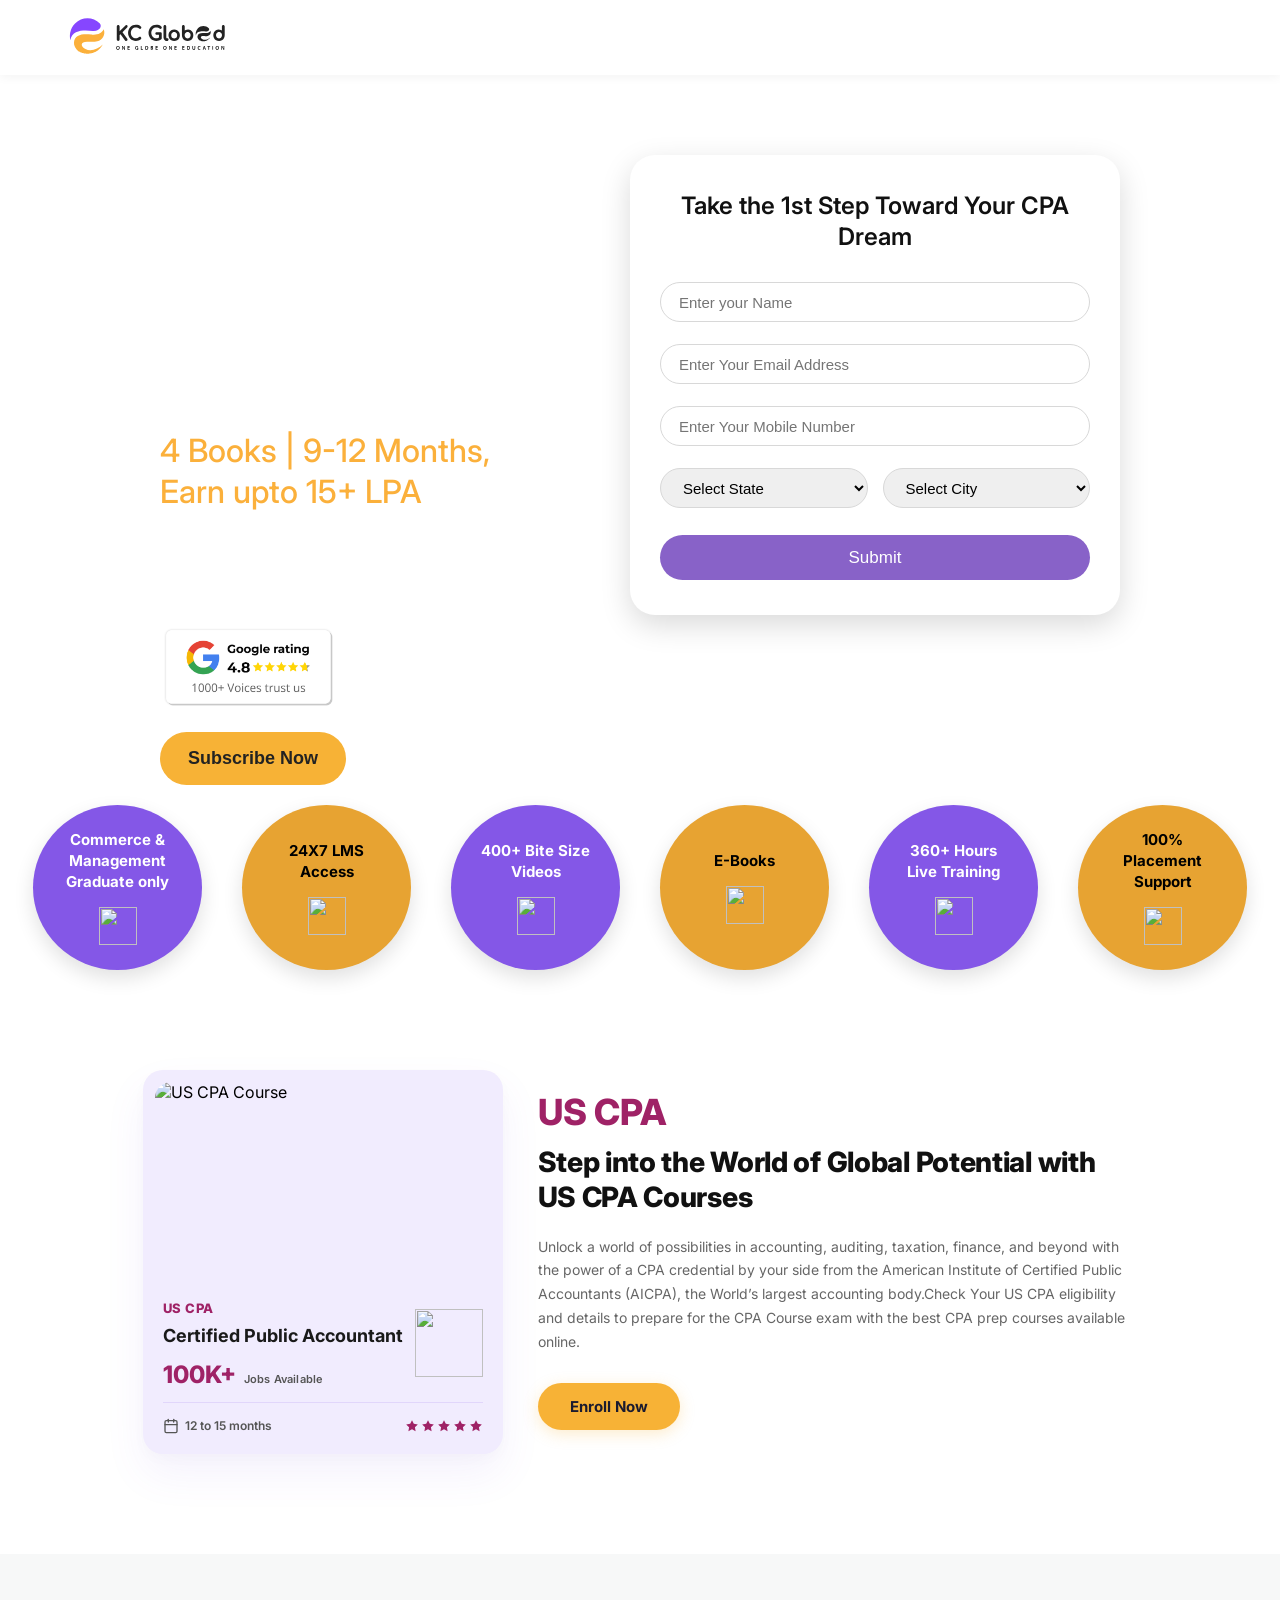
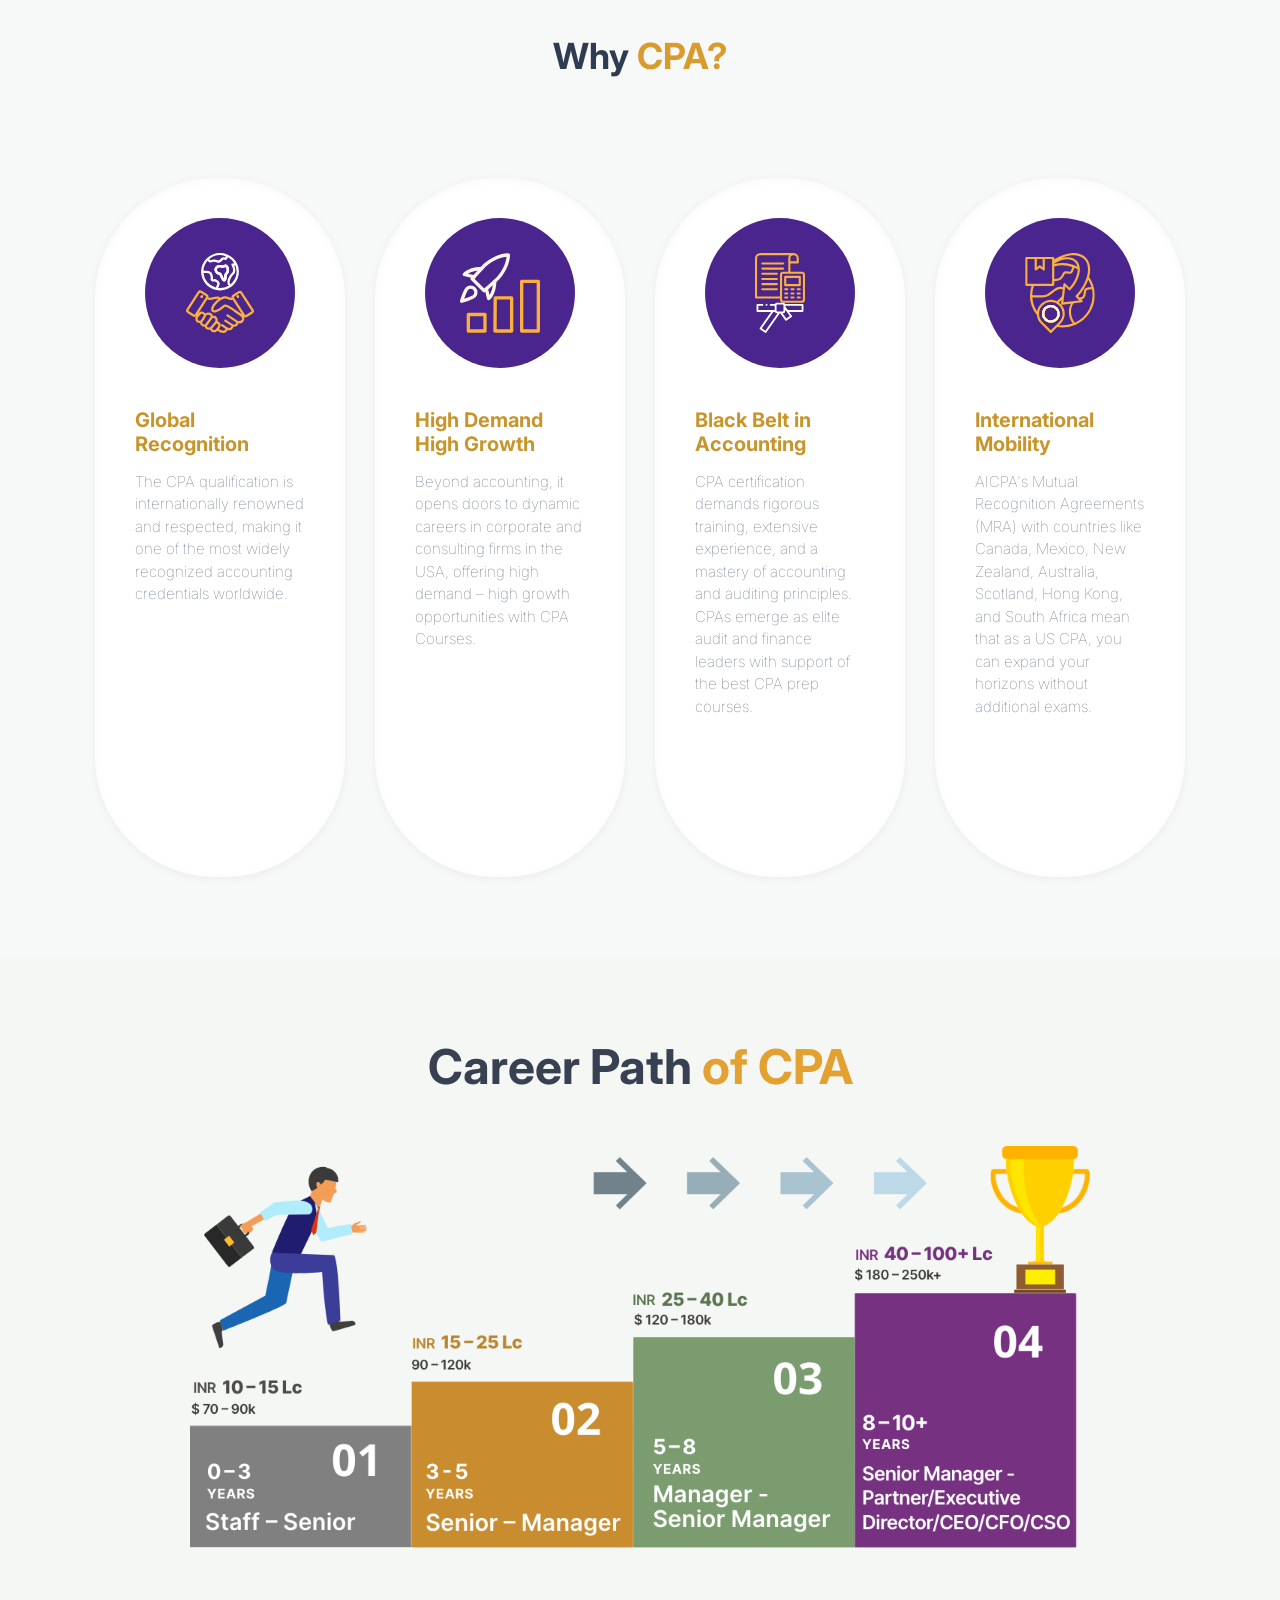
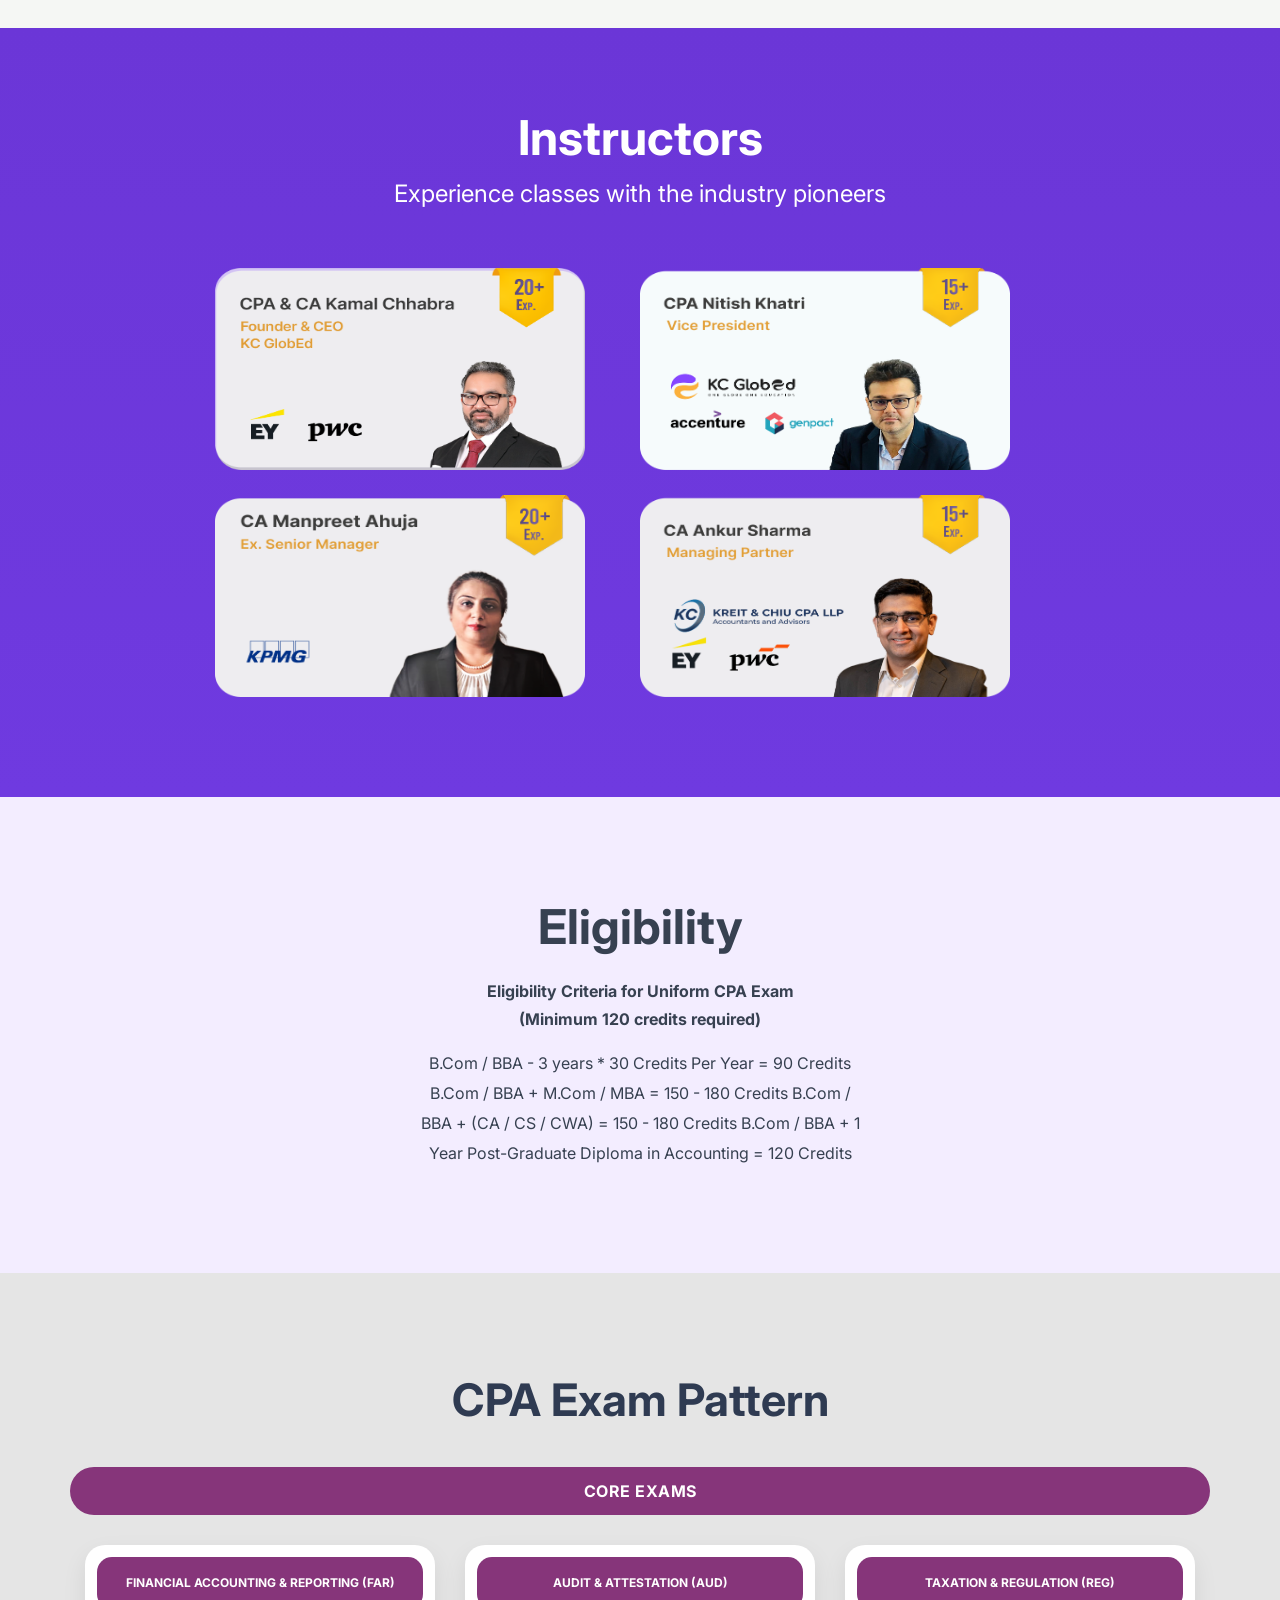
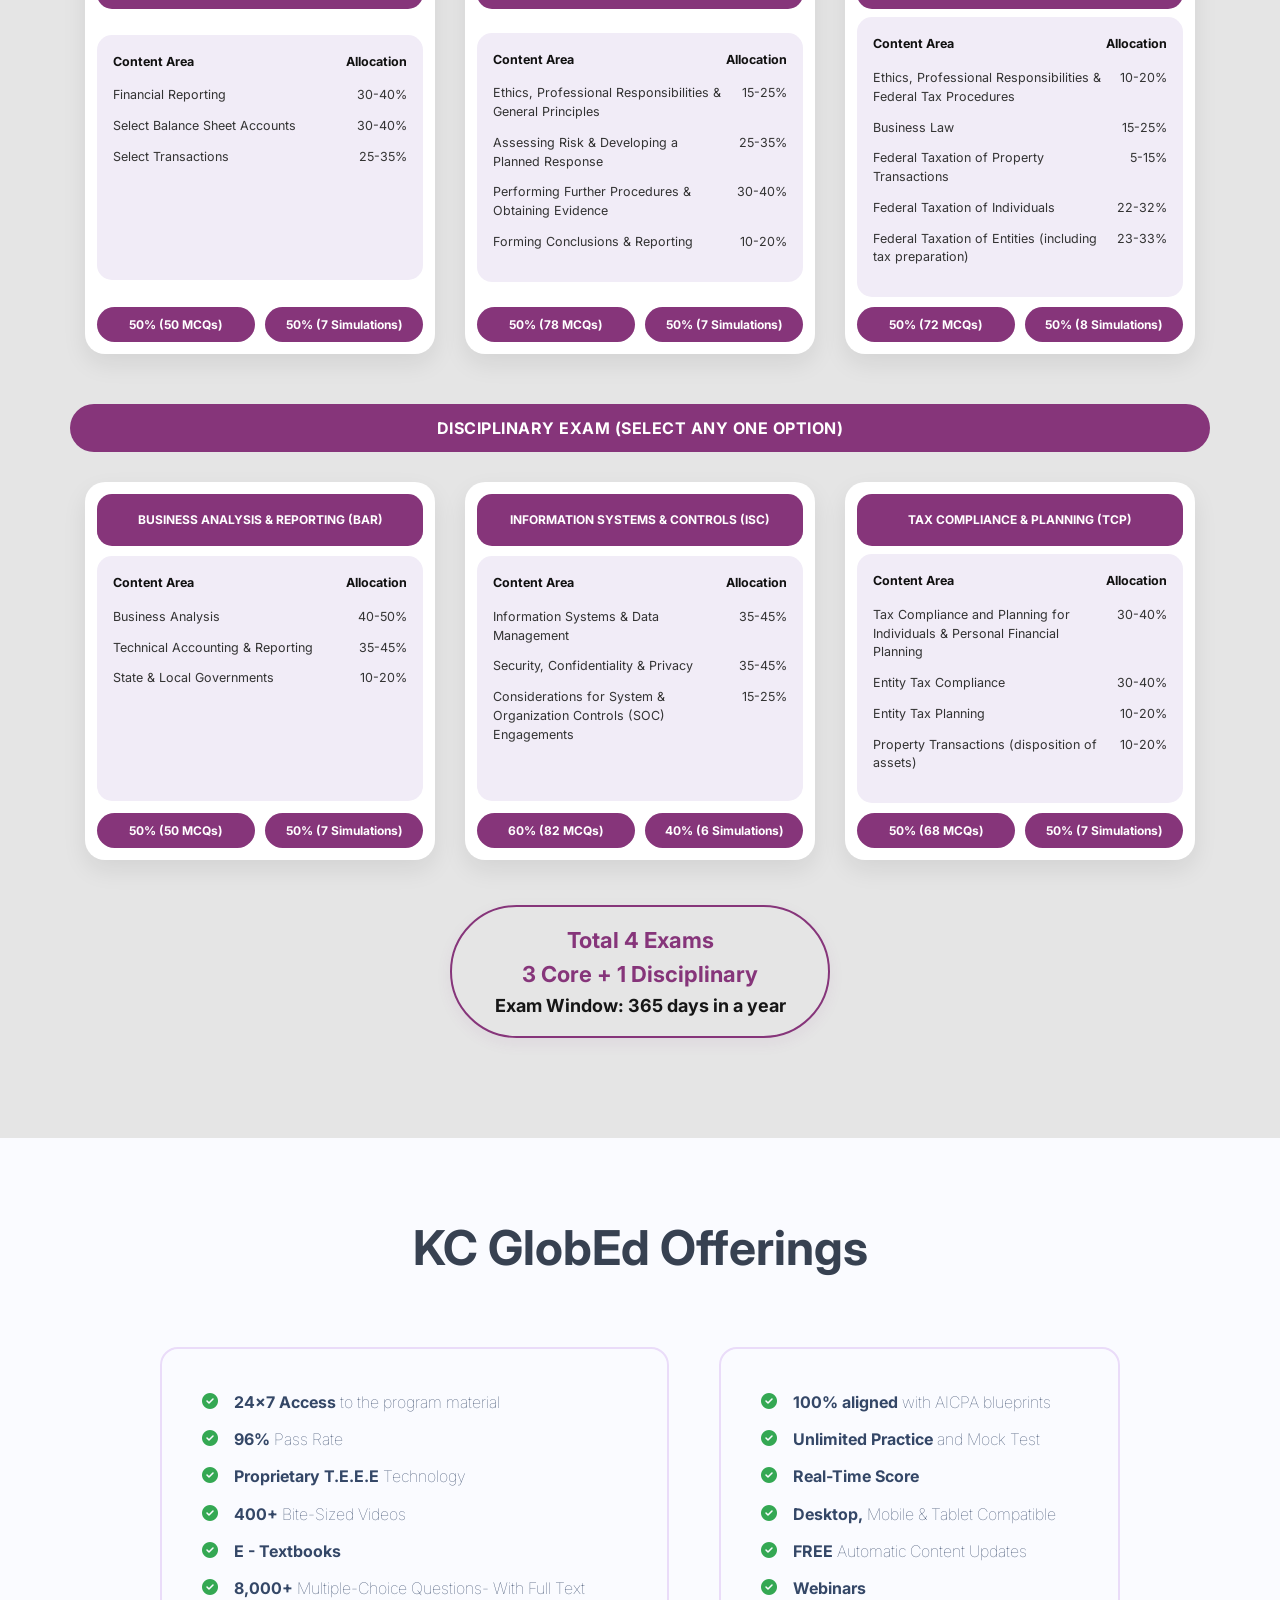
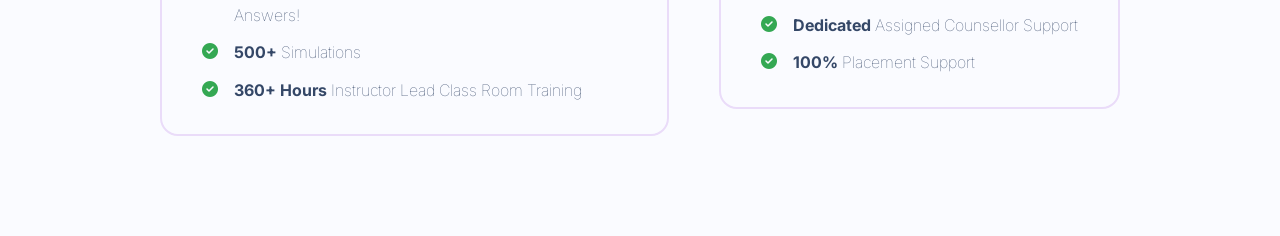
==== commit 517da2ac: "updated" ====
--- a/index.html
+++ b/index.html
@@ -318,9 +318,9 @@
         <div class="instructors-grid">
 
             <img src="./images/instructor_1.png" alt="Instructor 1">
-            <img src="./images/instructor_2.png" alt="Instructor 2">
-            <img src="./images/instructor_3.png" alt="Instructor 3">
-            <img src="./images/instructor_4.png" alt="Instructor 4">
+            <img src="./images/nitesh card.png" alt="Instructor 2">
+            <img src="./images/manpreet card (1).png" alt="Instructor 3">
+            <img src="./images/ca ankur sharma crd.png" alt="Instructor 4">
 
         </div>
 
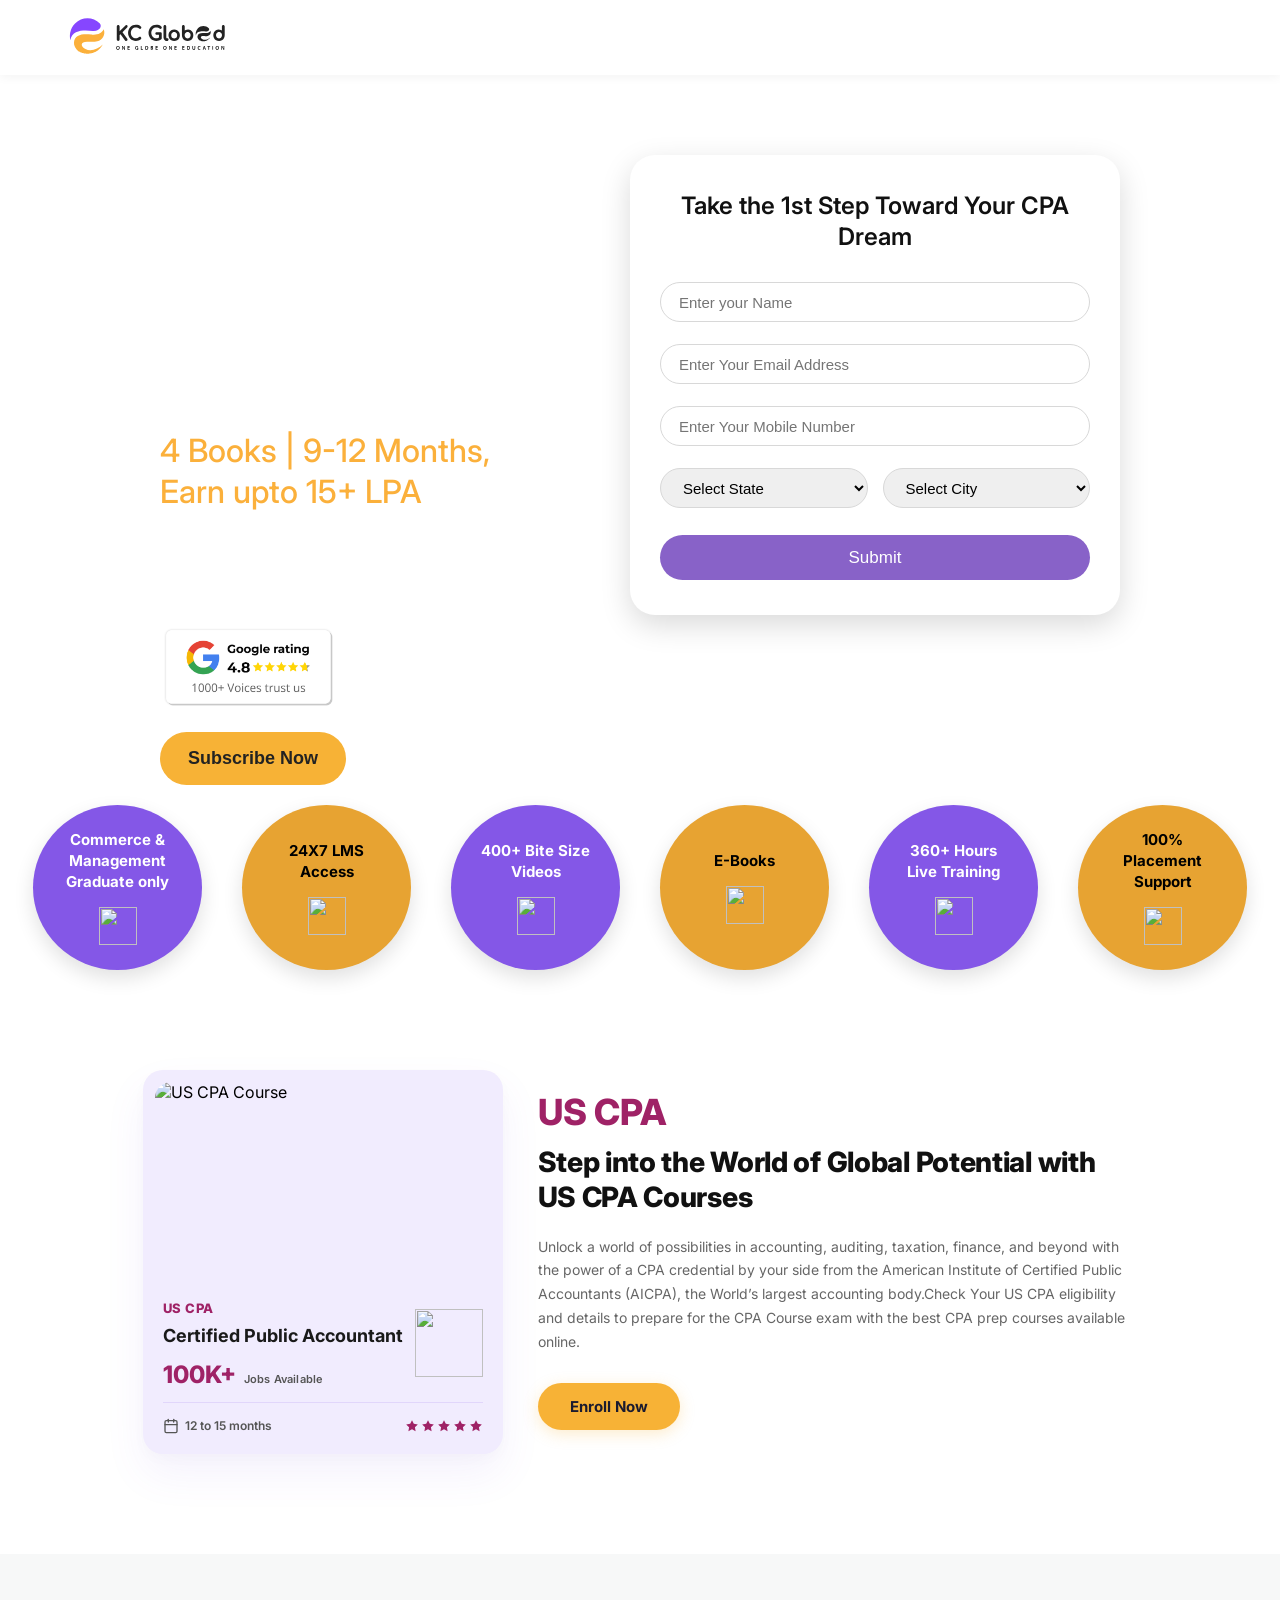
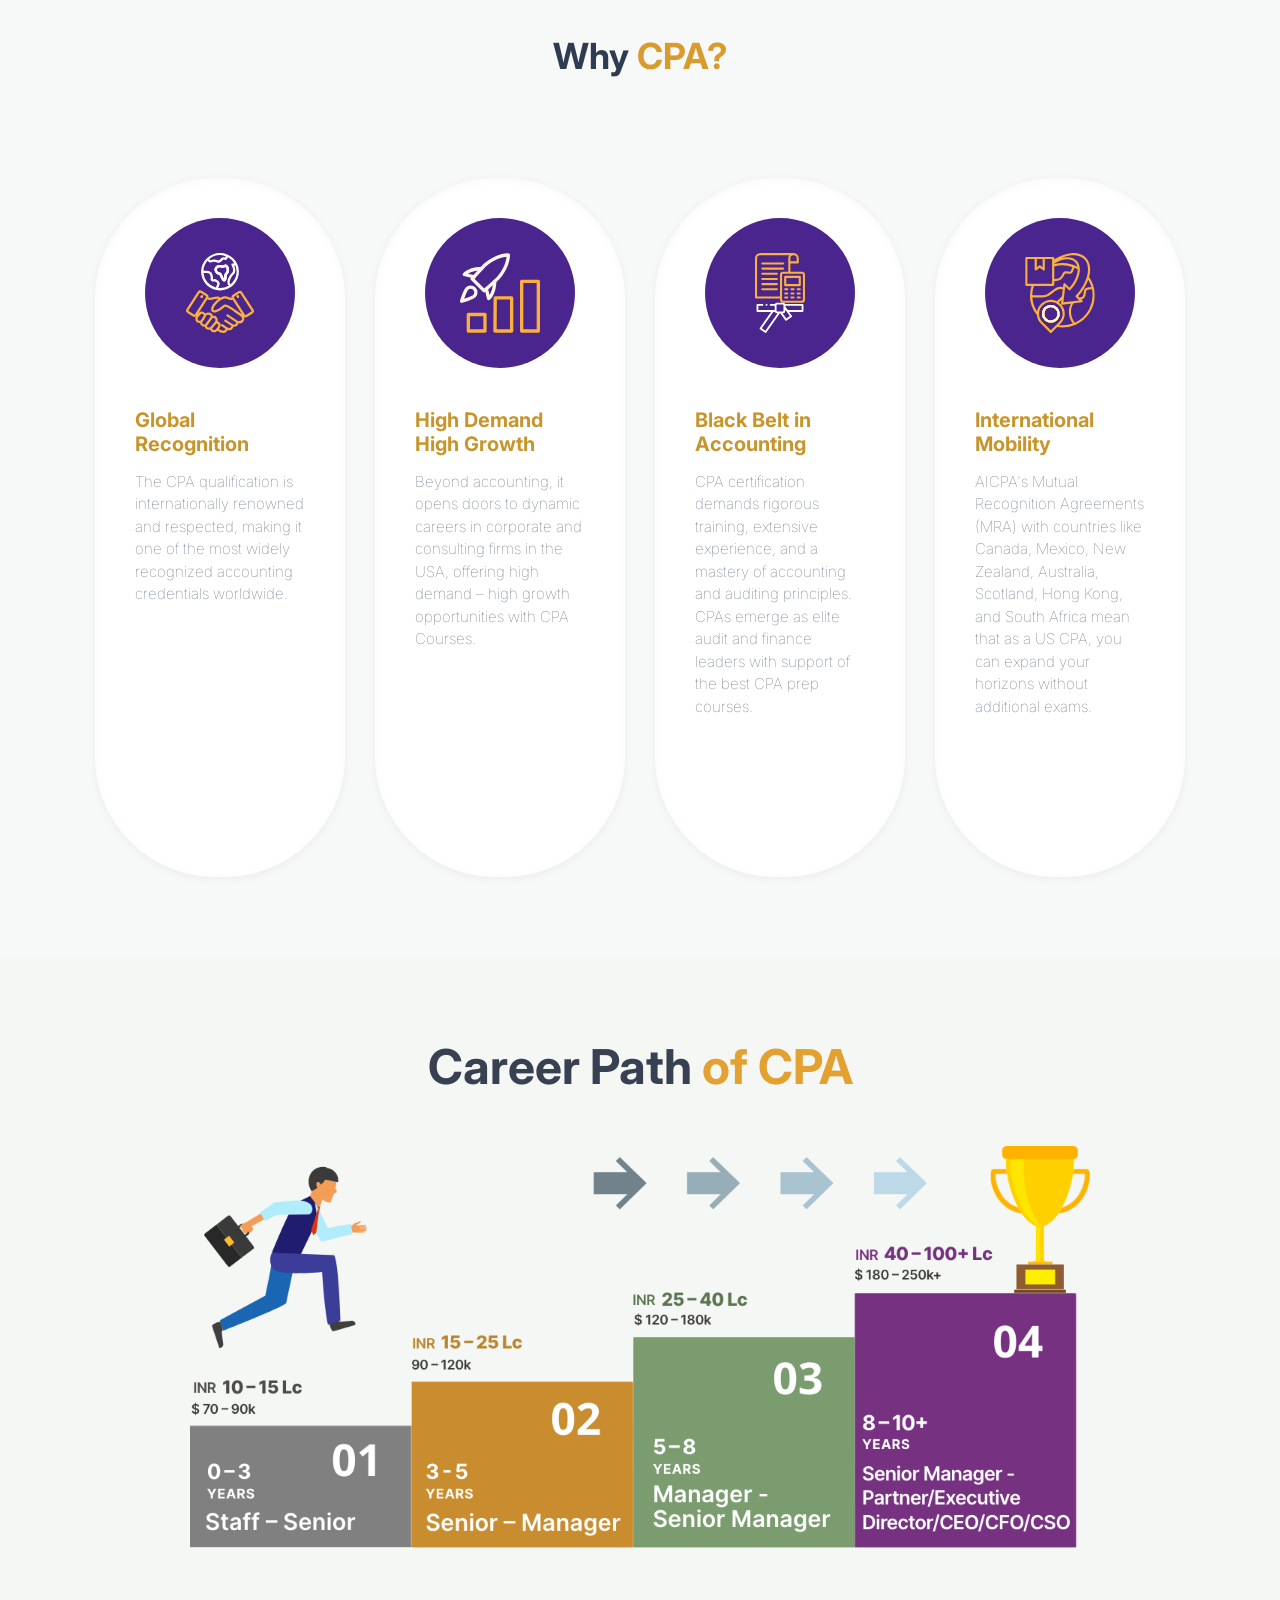
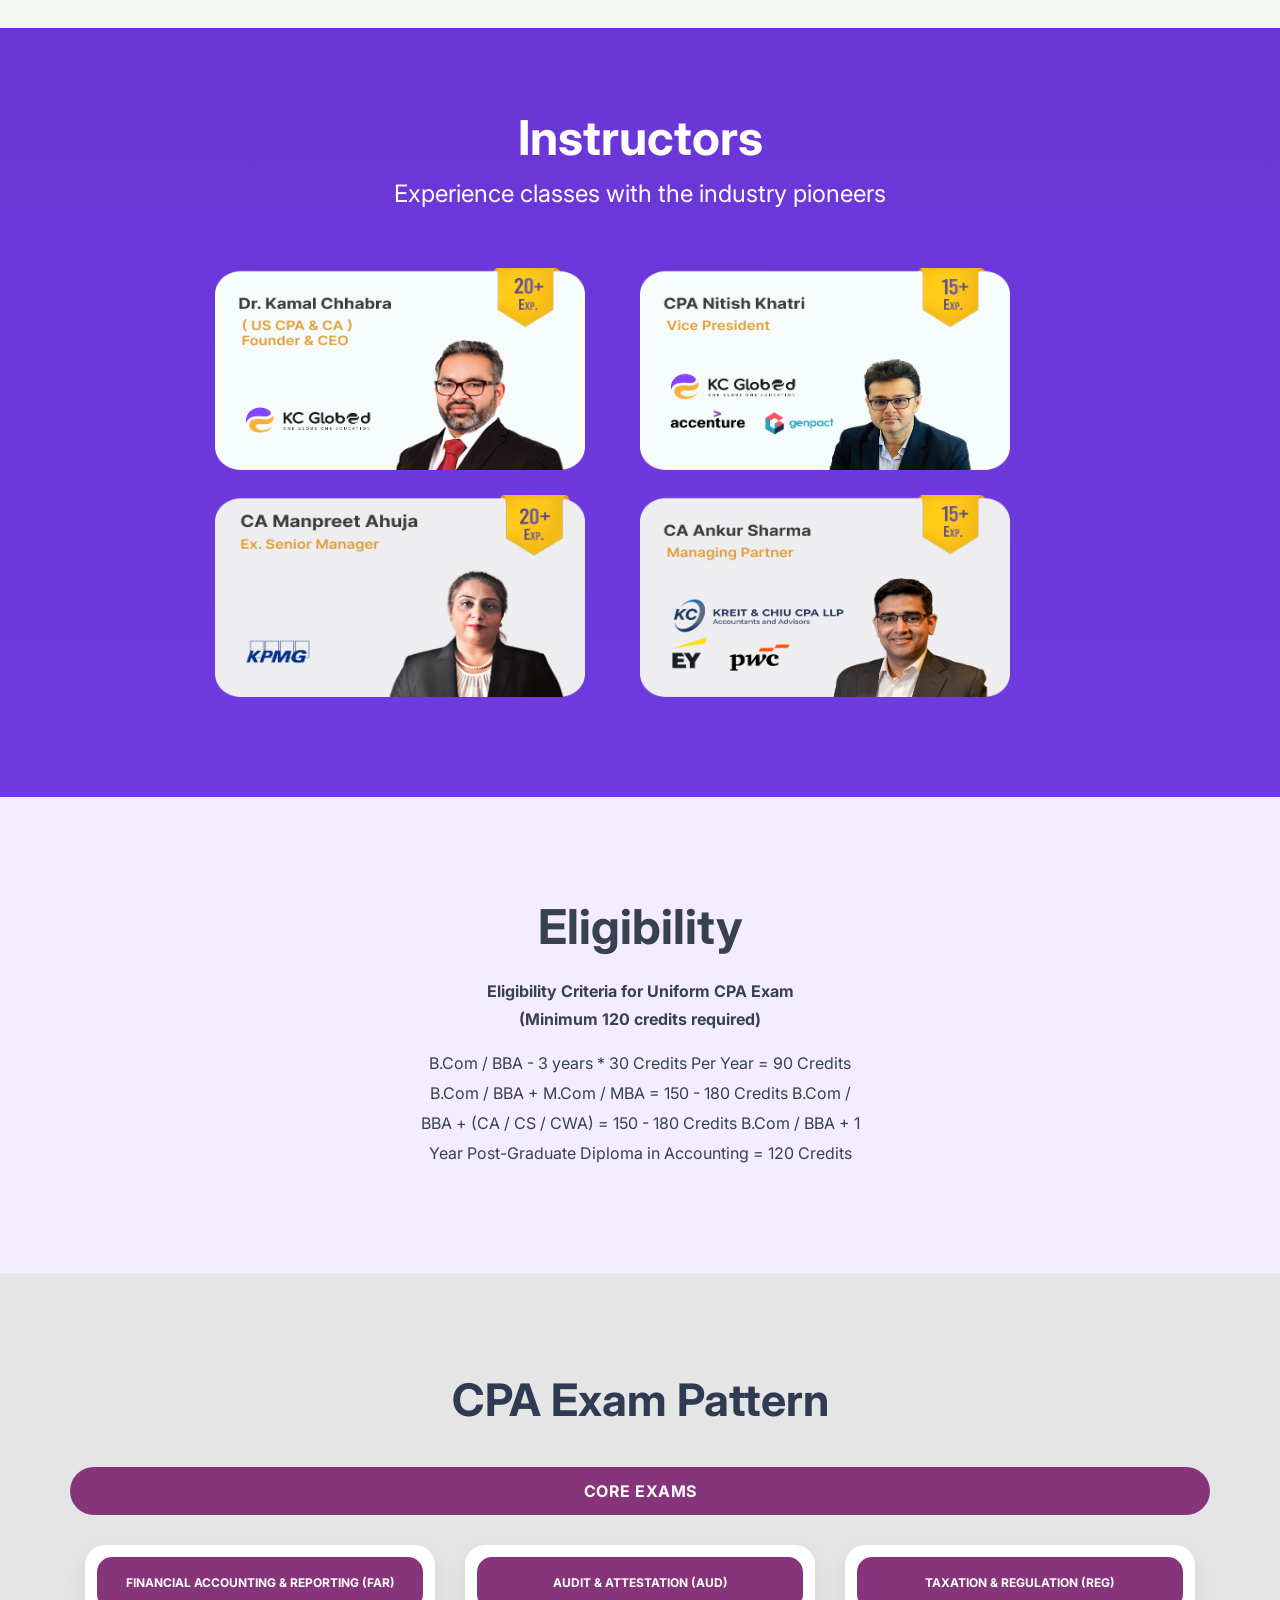
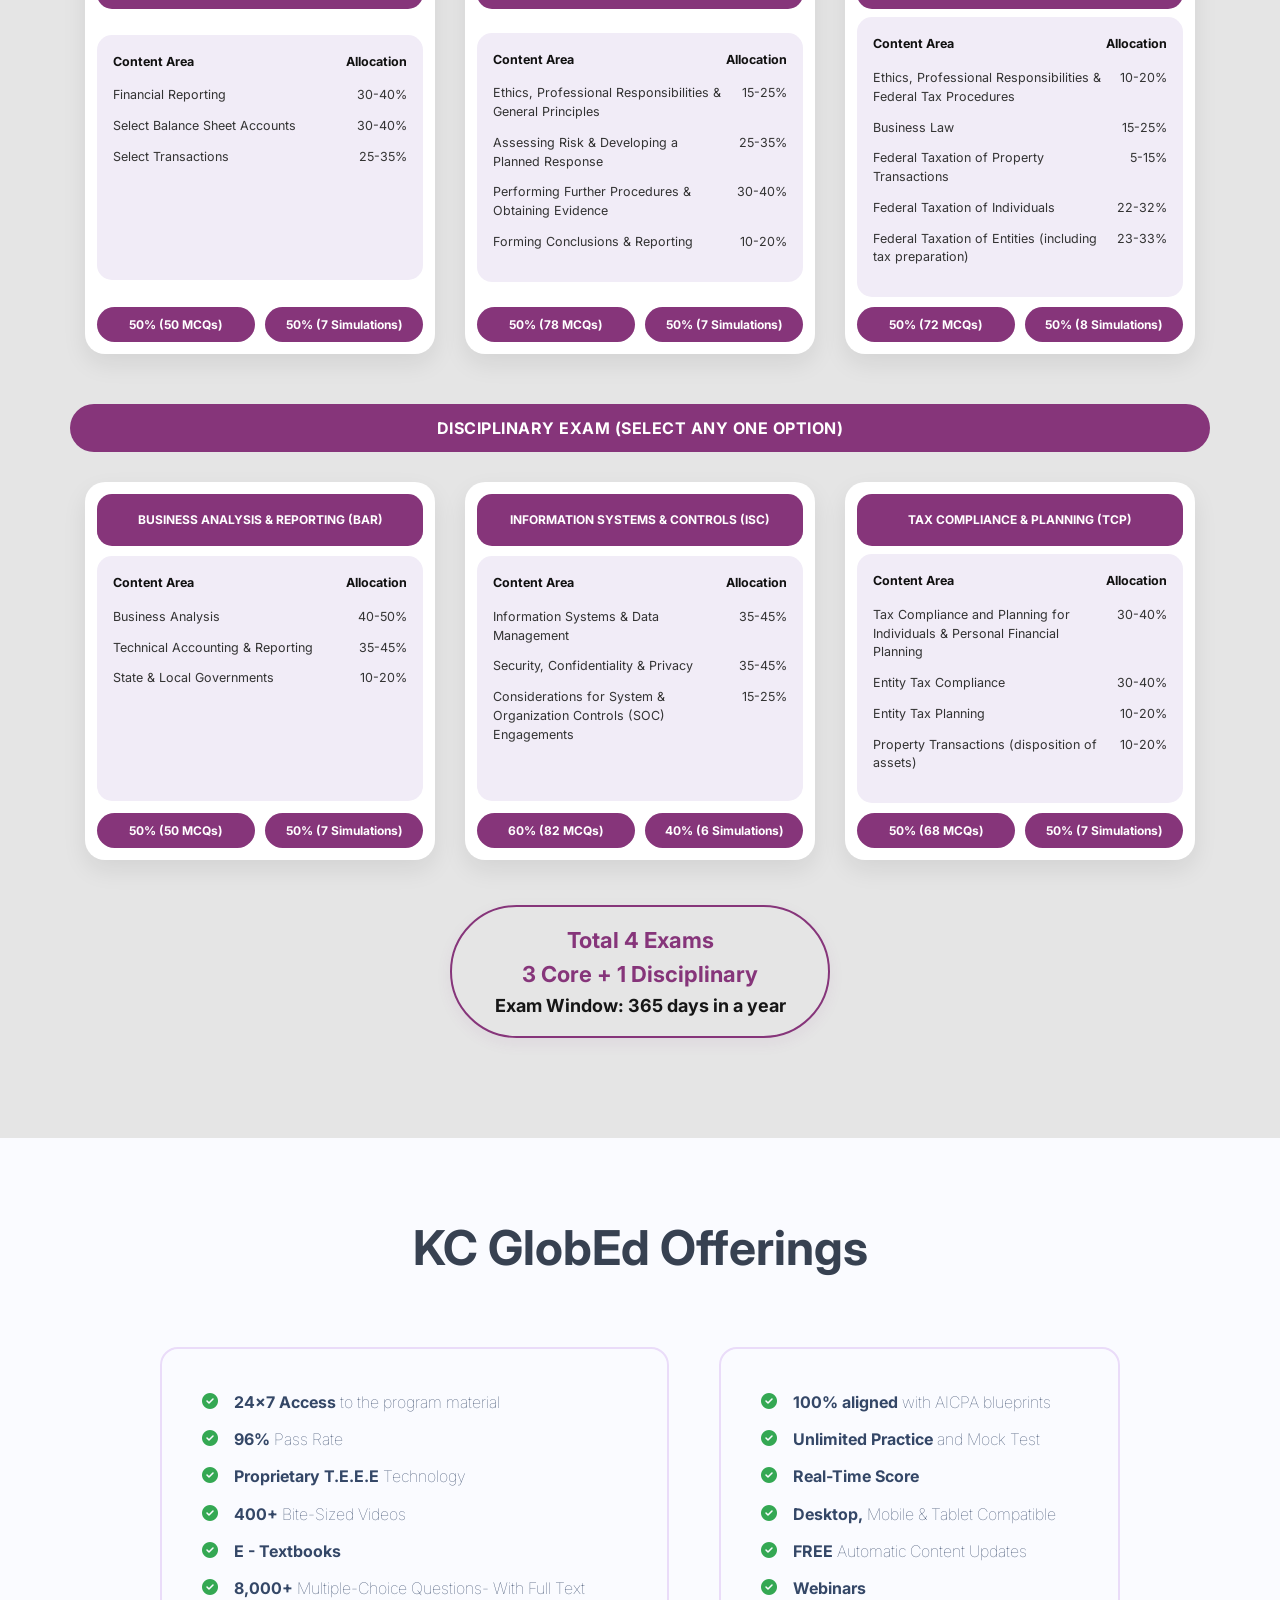
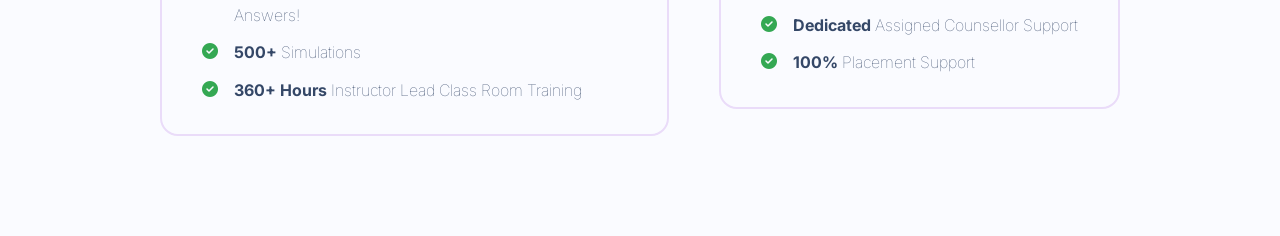
==== commit 41ae9e5d: "updated cards" ====
--- a/index.html
+++ b/index.html
@@ -317,7 +317,7 @@
 
         <div class="instructors-grid">
 
-            <img src="./images/instructor_1.png" alt="Instructor 1">
+            <img src="./images/kamal.png" alt="Instructor 1">
             <img src="./images/nitesh card.png" alt="Instructor 2">
             <img src="./images/manpreet card (1).png" alt="Instructor 3">
             <img src="./images/ca ankur sharma crd.png" alt="Instructor 4">
